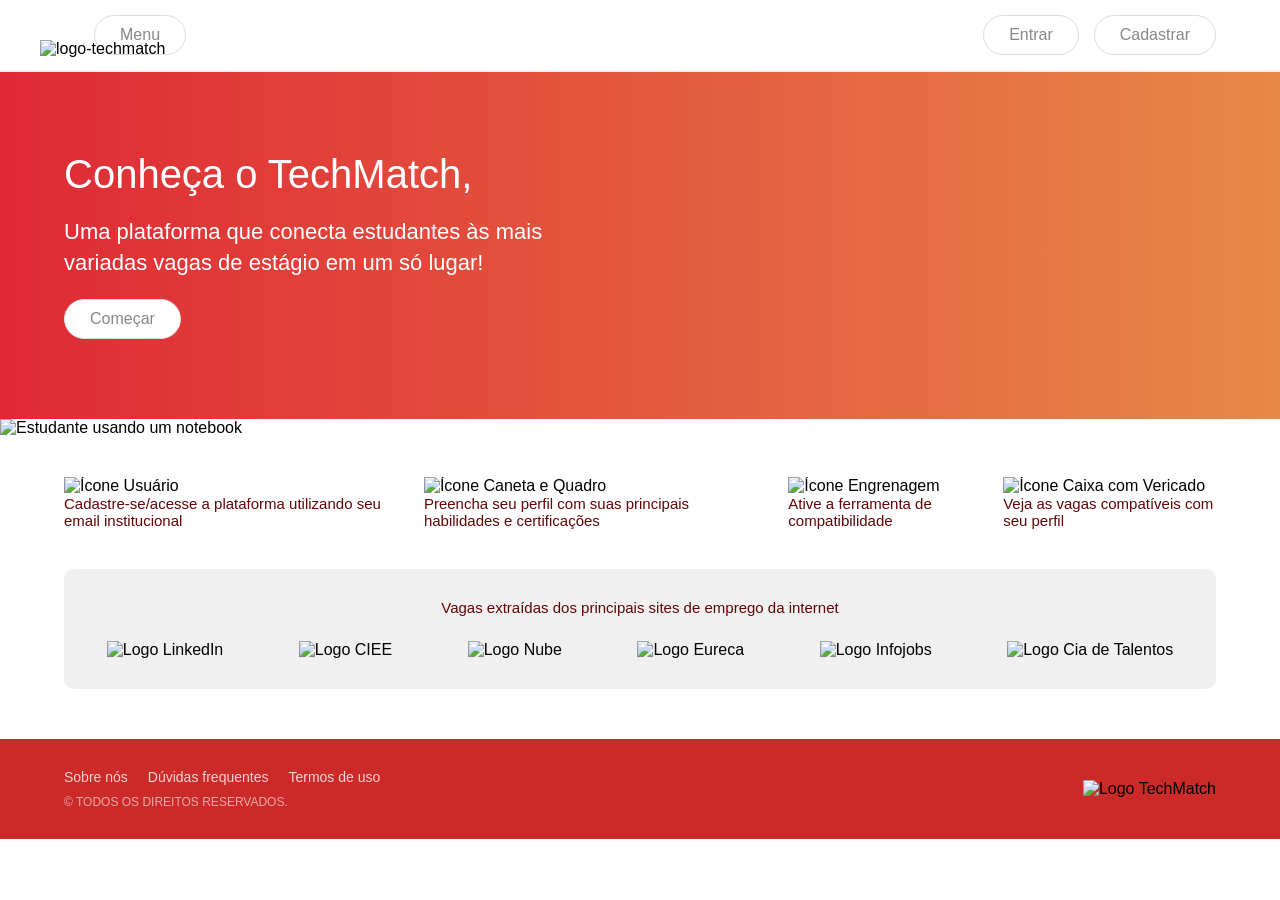
==== codigo-fonte/frontend/HTML/index.html @ 64e743b0 "refactor: corrige alguns pontos do código html de algumas páginas" ====
<!DOCTYPE html>
<html lang="pt-BR">
<head>
  <meta charset="UTF-8">
  <meta name="viewport" content="width=device-width, initial-scale=1">
  <title>Tela Inicial</title>
  <link rel="stylesheet" href="../css/styles.css">
</head>
<body>

  <header>
      <div class="inicio-cabecalho">
      <img class="logo-cabecalho" src="../assets/images/logo-tech-match.png" alt="logo-techmatch">
      </div>

      <nav class="menu-cabecalho">
          <button class="botao-principal" type="button">Menu</button>
          <a href="login.html">
                <button type="button" class="botao-principal">Entrar</button>
          </a>
          <a href="cadastro.html">
            <button type="button" class="botao-principal">Cadastrar</button>
        </a>
      </nav>
  </header>

  <main class="estilizacao-banner">
    <section class="banner">
      <div class="banner-inicial">
        <h1 class="titulo-banner">Conheça o TechMatch, </h1>
        <p class="subtitulo-banner">
          Uma plataforma que conecta estudantes às mais variadas vagas de estágio em um só lugar!
        </p>
        <a href="cadastro.html">
            <button type="button" class="botao-principal">Começar</button>
        </a>
      </div>
      </section>

      <section class="imagem-banner-principal">
        <img class="imagem-banner" src="../assets/images/imagem-tela-inicial.svg" alt="Estudante usando um notebook">
      </section>

      <section class="funcionamento-plataforma">
      <div class="personalizacao-icon">
          <img src="../assets/icons/usuario-com-cor.svg" alt="Ícone Usuário">
          <p class="texto-descritivo">
          Cadastre-se/acesse a plataforma utilizando seu email institucional
        </p>
      </div>

      <div class="personalizacao-icon">
        <img src="../assets/icons/caneta-e-quadro-com-cor.svg" alt="Ícone Caneta e Quadro">
        <p class="texto-descritivo">
          Preencha seu perfil com suas principais habilidades e certificações
        </p>
      </div>

      <div class="personalizacao-icon">
        <img src="../assets/icons/engrenagem-com-cor.svg" alt="Ícone Engrenagem">
        <p class="texto-descritivo">
          Ative a ferramenta de compatibilidade
        </p>
      </div>

      <div class="personalizacao-icon">
        <img src="../assets/icons/caixa-verificado-com-cor.svg" alt=" Ícone Caixa com Vericado">
        <p class="texto-descritivo">
          Veja as vagas compatíveis com seu perfil
        </p>
      </div>
    </section>

    <section class="banner-logo-empresas">
      <h2 class="texto-descritivo">
        Vagas extraídas dos principais sites de emprego da internet
      </h2>
      <div class="grade-empresas">
        <img src="../assets/images/logo-linkedin.png" alt="Logo LinkedIn">
        <img src="../assets/images/logo-ciee.png" alt="Logo CIEE">
        <img src="../assets/images/logo-nube.png" alt="Logo Nube">
        <img src="../assets/images/logo-eureca.png" alt="Logo Eureca">
        <img src="../assets/images/logo-infojobs.png" alt="Logo Infojobs">
        <img src="../assets/images/logo-cia-de-talentos.png" alt="Logo Cia de Talentos">
      </div>
    </section>
  </main>

  <footer class="rodape">
    <nav class="links-rodape">
      <a href="sobre-nos.html" class="texto-rodape">Sobre nós</a>
      <a href="duvidas-frequentes.html"class="texto-rodape">Dúvidas frequentes</a>
      <a href="termos-de-uso.html" class="texto-rodape">Termos de uso</a>
    </nav>
    <p class="rodape__direitos">© TODOS OS DIREITOS RESERVADOS.</p>
    <img class="logo-rodape" src="../assets/images/logo-tech-match-2.png" alt="Logo TechMatch">
  </footer>

</body>
</html>
---- codigo-fonte/frontend/css/styles.css ----
@font-face {
  font-family: 'Poppins';
  src: url(../assets/fonts/Poppins/Poppins-Regular.ttf);
}

:root {
  --vermelho: #DF2935;
  --vermelho-escuro: #cc2929;
  --laranja: #E88848;
  --texto-escuro: #630505;
  --cinza-claro: #f0f0f0;
  --cinza-texto: #888888;
  --branco: #ffffff;
}

* {
  box-sizing: border-box;
  margin: 0;
  padding: 0;
  font-family: "Poppins", sans-serif;
}

body {
  background-color: var(--branco);
}

a {
  text-decoration: none;
}


header {
  display: flex;
  align-items: center;
  padding: 15px 5%;
  background-color: var(--branco);
  border-bottom: 2px solid var(--cinza-claro);
  position: relative;
  z-index: 10;
}

.inicio-cabecalho {
  display: flex;
  align-items: center;
}

.logo-cabecalho img {
  width: 100%;
  max-height: 100px; 
  display: block;
}

.menu-cabecalho {
  display: flex;
  flex: 1;
  align-items: center;
  gap: 15px;
  margin-left: 30px;
}

nav.menu-cabecalho > button.botao-principal {
  margin-right: auto; 
}

.botao-principal {
  padding: 10px 25px;
  border: 1px solid #dcdcdc;
  border-radius: 25px;
  background-color: var(--branco);
  color: var(--cinza-texto);
  font-size: 16px;
  cursor: pointer;
}


/* NOVO: grid no main para a imagem do estudante ficar sobre o banner */
main:not(.acesso) {
  display: grid;
  grid-template-columns: 1fr 1fr;
}

main > section {
  grid-column: 1 / -1;
}


section.banner {
  grid-area: 1 / 1 / 2 / 3;
  display: flex;
  flex-wrap: wrap;
  position: relative;
  background: linear-gradient(90deg, var(--vermelho) 0%, var(--laranja) 100%);
 overflow: hidden; 
}

.banner-inicial {
  width: 50%;
  padding: 80px 0 80px 5%;
  display: flex;
  flex-direction: column;
  align-items: flex-start;
  gap: 20px;
  position: relative;
  z-index: 1;
}

.titulo-banner {
  font-size: 40px;
  font-weight: normal;
  color: var(--branco);
}

.subtitulo-banner {
  font-size: 22px;
  line-height: 1.4;
  color: var(--branco);
  max-width: 90%;
}

.hero__botao {
  padding: 12px 35px;
  border-radius: 25px;
  border: none;
  background-color: var(--branco);
  color: #555555;
  font-weight: normal;
  font-size: 16px;
  cursor: pointer;
}

/* ALTERADO: imagem do estudante posicionada na metade direita do banner, colada embaixo */
.secao-funcionamento {
  grid-area: 1 / 2 / 2 / 3;
  width: 100%;
  align-self: end;
  display: flex;
  align-items: flex-end;
  justify-content: flex-end;
  padding-right: 5%;
  position: relative;
  z-index: 2;
}

.imagem-banner {
  width: 100%; 
  max-width: 500px; 
  height: auto;
  display: block;
}


.funcionamento-plataforma {
  width: 100%;
  display: flex;
  justify-content: space-between;
  gap: 20px;
  padding: 40px 5%;
  position: relative;
  z-index: 1;
}


article.personalizacao-icon {
  width: 23%;
  background-color: var(--cinza-claro);
  padding: 30px 20px;
  border-radius: 10px;
  display: flex;
  flex-direction: column;
  align-items: center;
  text-align: center;
  gap: 15px;
}


article.personalizacao-icon img {
  width: 100%;
  max-width: 45px;
  height: 45px;
  object-fit: contain;
}

.texto-descritivo {
  color: var(--texto-escuro);
  font-size: 15px;
}


.banner-logo-empresas {
  width: 90%;
  margin: 0 auto 50px auto;
  background-color: var(--cinza-claro);
  border-radius: 10px;
  padding: 30px;
  text-align: center;
  position: relative;
  z-index: 1;
}

.banner-logo-empresas h2.texto-descritivo {
  margin-bottom: 25px;
  font-weight: normal;
}

.grade-empresas {
  display: flex;
  justify-content: space-around;
  align-items: center;
  flex-wrap: wrap;
  gap: 50px;
}

.grade-empresas img {
  max-height: 50px;
  object-fit: contain;
}


.rodape {
  display: grid;
  grid-template-columns: 1fr auto;
  grid-template-rows: auto auto;
  gap: 10px;
  background-color: var(--vermelho-escuro);
  padding: 30px 5%;
  align-items: center;
}

.links-rodape {
  grid-column: 1;
  grid-row: 1;
  display: flex;
  gap: 20px;
}

.texto-rodape {
  color: var(--branco);
  font-size: 14px;
  opacity: 0.8;
}

.rodape__direitos {
  grid-column: 1;
  grid-row: 2;
  color: var(--branco);
  font-size: 12px;
  opacity: 0.6;
}

.logo-rodape {
  grid-column: 2;
  grid-row: 1 / span 2;
  max-height: 30px;
}

.logo-rodape-cadastro {
  grid-column: 2;
  grid-row: 1 / span 2;
  max-height: 30px;
  display: flex;
  justify-content: flex-end;
}


.acesso {
    width: 100%;
    max-width: 520px;
    margin: 30px auto 40px;
    padding: 20px 28px 35px;
    background-color: #e6e6e6;
    border-radius: 10px;
}

/* Linha "Dados pessoais" com os corações (só aparece na tela de cadastro) */
.acesso:has(#nome-completo)::before {
    content: "Dados pessoais";
    display: block;
    padding-left: 66px;
    margin-bottom: 25px;
    color: var(--texto-escuro);
    font-size: 16px;
    line-height: 28px;
    background:
        url(../assets/icons/coracao-preenchido-com-cor.svg) no-repeat 0 center / 28px,
        url(../assets/icons/coracao-vazado.svg) no-repeat 36px center / 22px;
}

.criar-conta {
    width: fit-content;
    margin-bottom: 25px;
    font-size: 28px;
    font-weight: normal;
    text-align: left;
    background: linear-gradient(90deg, var(--laranja) 0%, var(--vermelho) 100%);
    -webkit-background-clip: text;
    background-clip: text;
    -webkit-text-fill-color: transparent;
    color: transparent;
}

.acesso form {
    width: 100%;
}

.campo {
    display: flex;
    flex-direction: column;
    margin-bottom: 18px;
    position: relative;
}

.campo label {
    color: #BE1B24;
    font-size: 16px;
    margin-bottom: 8px;
}

.campo input {
    width: 100%;
    height: 42px;
    padding: 0 45px 0 15px;
    border: 1px solid transparent;
    border-radius: 8px;
    background-color: #d9d9d9;
    outline: none;
    font-size: 14px;
}

.campo input:focus {
    border-color: var(--vermelho);
}

.olho-magico {
    position: absolute;
    right: 5px; 
    bottom: 0;
    height: 42px; 
    background: transparent;
    border: none;
    cursor: pointer;
    display: flex;
    align-items: center;
    justify-content: center;
    padding: 0 10px; 
    outline: none;
}

.imagem-olho-magico {
    width: 20px; 
    height: auto;
    opacity: 0.7; 
    transition: opacity 0.3s;
}

.olho-magico:hover .imagem-olho-magico {
    opacity: 1;
}

.requisitos-senha {
    margin: 0 0 12px;
}

.requisitos-senha h5 {
    color: var(--texto-escuro);
    font-size: 10px;
    font-weight: normal;
    margin-bottom: 2px;
}

.requisitos-senha ul {
    list-style: none;
    padding-left: 0;
}

.requisitos-senha li {
    color: var(--laranja);
    font-size: 10px;
    margin-bottom: 1px;
}

.termos {
    display: flex;
    align-items: center;
    justify-content: flex-end;
    gap: 8px;
    margin-bottom: 18px;
}

.termos input {
    width: 14px;
    height: 14px;
}

.termos label {
    color: var(--texto-escuro);
    font-size: 13px;
}

.termos a {
    color: var(--vermelho);
}

.botao-entrar-cadastrar {
    display: block;
    width: 65%;
    height: 38px;
    margin: 0 auto;
    border: none;
    border-radius: 8px;
    background-color: #BE1B24;
    color: #F5A55F;
    font-size: 16px;
    cursor: pointer;
    transition: 0.2s;
}

.personalizacao{
  color: #f0f0f0;
  text-decoration: none;
}

.botao-entrar-cadastrar:hover {
    background-color: var(--vermelho-escuro);
}


/* ================================================= */
/* ================= PERFIL DETALHADO ============== */
/* ================================================= */

/* ----- Cabeçalho logado (com barra de pesquisa) ----- */

header:has(.caixa-pesquisa) {
  background-color: #e6e6e6;
  border-bottom: none;
  padding: 3px 2%;
}

header:has(.caixa-pesquisa) .logo-cabecalho {
  background-color: var(--branco);
  border-radius: 10px;
  padding: 4px 14px;
  box-shadow: 0 2px 4px rgba(0, 0, 0, 0.2);
}

.logo-cabecalho img {
  width: 100%;
  max-height: 100px; 
  display: block;
} 

/* o <form> engloba pesquisa, botões, sino e perfil */
.caixa-pesquisa {
  display: flex;
  flex: 1;
  align-items: center;
  gap: 20px;
}

input.botao-pesquisa {
  width: 375px;
  max-width: 40%;
  height: 30px;
  padding: 0 45px 0 14px;
  border: none;
  border-radius: 8px;
  background-color: var(--branco);
  box-shadow: 0 2px 4px rgba(0, 0, 0, 0.3);
  outline: none;
  font-size: 14px;
}

/* lupa sobreposta ao lado direito do campo */
button.botao-pesquisa {
  display: flex;
  align-items: center;
  justify-content: center;
  width: 36px;
  height: 30px;
  margin-left: -62px;
  border: none;
  background: transparent;
  cursor: pointer;
}

button.botao-pesquisa img {
  width: 22px;
  height: 22px;
}

/* empurra Início / Vagas / sino / perfil para a direita */
.caixa-pesquisa > a:first-of-type {
  margin-left: auto;
}

.caixa-pesquisa .botao-principal {
  width: 130px;
  height: 28px;
  padding: 0;
  border: none;
  border-radius: 10px;
  box-shadow: 0 2px 4px rgba(0, 0, 0, 0.3);
}

.botao-notificacao,
.botao-perfil {
  display: flex;
  align-items: center;
  justify-content: center;
  border: none;
  border-radius: 50%;
  background-color: #d9d9d9;
  cursor: pointer;
}

/* ordem do protótipo: sino antes do perfil */
.botao-notificacao {
  order: 1;
  width: 32px;
  height: 32px;
  margin-left: 40px;
}

.botao-notificacao img {
  width: 16px;
  height: 16px;
}

.caixa-pesquisa > a:has(.botao-perfil) {
  order: 2;
  margin-left: -10px;
}

.botao-perfil {
  width: 40px;
  height: 40px;
}

.botao-perfil img {
  width: 22px;
  height: 22px;
}


/* ----- Corpo da página: grid que monta o "cartão grande" ----- */

body:has(#foto-preview) {
  display: grid;
  grid-template-columns: 2.5% 1fr 2.5%;
}

body:has(#foto-preview) > header {
  grid-column: 1 / -1;
  grid-row: 1;
}

body:has(#foto-preview) > footer {
  grid-column: 1 / -1;
  grid-row: 5;
}

/* moldura externa (atrás de tudo) */
body:has(#foto-preview)::before {
  content: "";
  grid-area: 2 / 2 / 5 / 3;
  margin: 51px 0 39px;
  border: 3px solid #e6e6e6;
  border-radius: 15px;
  pointer-events: none;
}

/* moldura interna do cartão com foto e dados */
body:has(#foto-preview)::after {
  content: "";
  grid-area: 2 / 2 / 3 / 3;
  margin: 95px 3.7% 0;
  border: 3px solid #e6e6e6;
  border-radius: 10px;
  pointer-events: none;
}


/* ----- Foto de perfil ----- */

div.foto-perfil {
  grid-area: 2 / 2 / 3 / 3;
  align-self: start;
  justify-self: start;
  position: relative;
  width: 163px;
  height: 163px;
  margin: 107px 0 5px calc(3.7% + 18px);
}

img.foto-perfil {
  display: block;
  width: 100%;
  height: 100%;
  border-radius: 50%;
  background-color: #d9d9d9;
  object-fit: cover;
}

/* avatar padrão (ícone) fica menor dentro do círculo; foto enviada preenche tudo */
img.foto-perfil[src$="usuario.svg"] {
  padding: 28px;
  object-fit: contain;
}

.input-foto {
  display: none;
}

.botao-alterar-foto {
  position: absolute;
  right: 4px;
  bottom: 4px;
  display: flex;
  align-items: center;
  justify-content: center;
  width: 38px;
  height: 38px;
  border-radius: 50%;
  background-color: var(--branco);
  box-shadow: 0 2px 4px rgba(0, 0, 0, 0.3);
  cursor: pointer;
}

.botao-alterar-foto img {
  width: 20px;
  height: 20px;
}


/* ----- Nome e informações ----- */

.informacoes {
  grid-area: 2 / 2 / 3 / 3;
  align-self: start;
  margin: 112px calc(3.7% + 13px) 0 calc(3.7% + 219px);
}

.nome-completo {
  padding-left: 10px;
  margin-bottom: 10px;
  color: #000000;
  font-size: 32px;
  font-weight: normal;
  line-height: 38px;
}

/* caixa das informações; cada item vem de uma quebra de linha do HTML */
.informacoes-perfil {
  position: relative;
  height: 67px;
  padding: 0 19px;
  border: 3px solid #e6e6e6;
  border-radius: 10px;
  color: #000000;
  font-size: 13px;
  line-height: 16px;
  white-space: pre-line;
}

/* "Visualizar Currículo": dentro da caixa, canto superior direito */
.informacoes-perfil .botao-alteracao:first-of-type {
  position: absolute;
  top: 7px;
  right: 12px;
  min-width: 165px;
  white-space: nowrap;
}

/* "Alterar Dados": logo abaixo da caixa, à direita */
.informacoes-perfil .botao-alteracao:last-of-type {
  position: absolute;
  top: calc(100% + 11px);
  right: 12px;
  min-width: 170px;
  white-space: nowrap;
}


/* ----- Habilidades e Certificações ----- */

.habilidades,
.certificacoes {
  display: flex;
  flex-wrap: wrap;
  align-content: flex-start;
  align-items: center;
  justify-content: space-between;
  margin-left: 3.7%;
  margin-right: 3.7%;
}

.habilidades {
  grid-area: 3 / 2 / 4 / 3;
  margin-top: 20px;
}

.certificacoes {
  grid-area: 4 / 2 / 5 / 3;
  margin-top: 25px;
  margin-bottom: 68px;
}

.titulo-informacoes {
  min-width: 205px;
  padding: 4px 20px;
  border-radius: 8px;
  background-color: #BE1B24;
  color: #FDE7DE;
  font-size: 17px;
  font-weight: normal;
  text-align: center;
}

/* caixa onde ficam as habilidades / certificações */
.habilidades::after,
.certificacoes::after {
  content: "";
  flex: 0 0 100%;
  margin-top: 18px;
  min-height: 73px;
  border: 3px solid #e6e6e6;
  border-radius: 10px;
}

.certificacoes::after {
  margin-top: 24px;
}

.botao-alteracao {
  height: 22px;
  padding: 0 22px;
  border: 2px solid #e6e6e6;
  border-radius: 8px;
  background-color: var(--branco);
  box-shadow: 0 2px 3px rgba(0, 0, 0, 0.25);
  color: #555555;
  font-size: 13px;
  cursor: pointer;
  transition: 0.2s;
}

.botao-alteracao:hover {
  background-color: var(--cinza-claro);
}

.container {
  .container {
  display: flex;
  flex-direction: column; 
  align-items: flex-start; 
  gap: 12px;               
}

.box-sobrenos {
  border-radius: 10px;
  margin: 10px;
  padding: 10px;
  background-color: #E88848;
  width: 100%;
  height: 50px;
  padding: 20px;
  

  .titulo-sobrenos {
    margin: 10px;
    font-size: 24px;
    font-family: 'Poppins';
}   display: flex;
    align-items: center;
    margin-bottom: 10px;
  
}

p {
  margin-top: 0;
  display: inline-block;
  margin-left: 15px;
  width: 1315px;
  height: 200px;
  padding: 20px;
  text-align: justify;
}

}


.secao-duvidas {
  margin: 15px;
    width: 1330px;
    display: flex;
    gap: 30px; 
    padding: 20px;
    background-color: #f5f5f5; 
}

/* Faixa laranja superior */
.faixa-topo-duvidas {
    background-color: #E88848; 
    color: #ac4500;
    padding: 15px 20px;
    font-size: 20px;
    font-weight: bold;
    border-radius: 8px;
    margin: 20px;
}


.coluna-botoes {
    display: flex;
    flex-direction: column;
    width: 250px; 
    gap: 15px; 
}

.botao-duvidas {
    background-color: #e0e0e0;
    border: none;
    border-radius: 8px;
    padding: 15px 20px;
    text-align: left;
    font-size: 16px;
    cursor: pointer;
    color: #333;
    display: flex;
    justify-content: space-between; 
}

.botao-duvidas::after {
    content: "▶";
    font-size: 12px;
    color: #888;
}


.botao-duvidas.ativo {
    background-color: #FFC59E; 
    color: #934C1C; 
    font-weight: bold;
}
.botao-duvidas.ativo::after { color: #D32F2F; }


.botao-duvidas.vazio {
    height: 48px;
    background-color: #e0e0e0;
}
.botao-duvidas.vazio::after { content: ""; }



.coluna-conteudo {
    flex: 1; 
    background-color: #eaeaea; 
    border-radius: 12px;
    padding: 40px;
}

.titulo-inicial2 {
    font-size: 32px;
    margin-top: 0;
    margin-bottom: 30px;
    font-weight: normal;
    color: #333;
}

.subtitulo-inicial {
    font-size: 18px;
    font-weight: normal;
    margin-bottom: 10px;
    color: #333;
}


.texto-explicativo {
    background-color: #f2f2f2;
    padding: 20px;
    border-radius: 8px;
    font-size: 15px;
    line-height: 1.5;
    color: #444;
    margin-bottom: 30px; 
}

.container-principal {
    display: flex;
    width: 100%;
    height: 100%;
}

/* --- LADO ESQUERDO (VERMELHO) --- */
.painel-esquerdo {
    flex: 1; 
    background: linear-gradient(to bottom, #C62828, #E64A19); 
    color: white;
    padding: 50px;
    display: flex;
    flex-direction: column;
    justify-content: center; 
    position: relative;
}

.logo-cabecalho {
    position: absolute;
    top: 40px;
    left: 40px;
}

.logo-cabecalho img {
    height: 35px; 
}

.descricao-login {
    font-size: 34px;
    font-weight: normal;
    margin-bottom: 30px;
    line-height: 1.4;
    max-width: 90%;
}

.lista-descricao {
    list-style: none; 
}

.lista-descricao li {
    font-size: 16px;
    margin-bottom: 20px;
    color: #FFCCBC; 
    display: flex;
    align-items: center;
}

.lista-descricao li::before {
    content: "♡";
    font-size: 20px;
    margin-right: 10px;
    color: #D32F2F; 
}
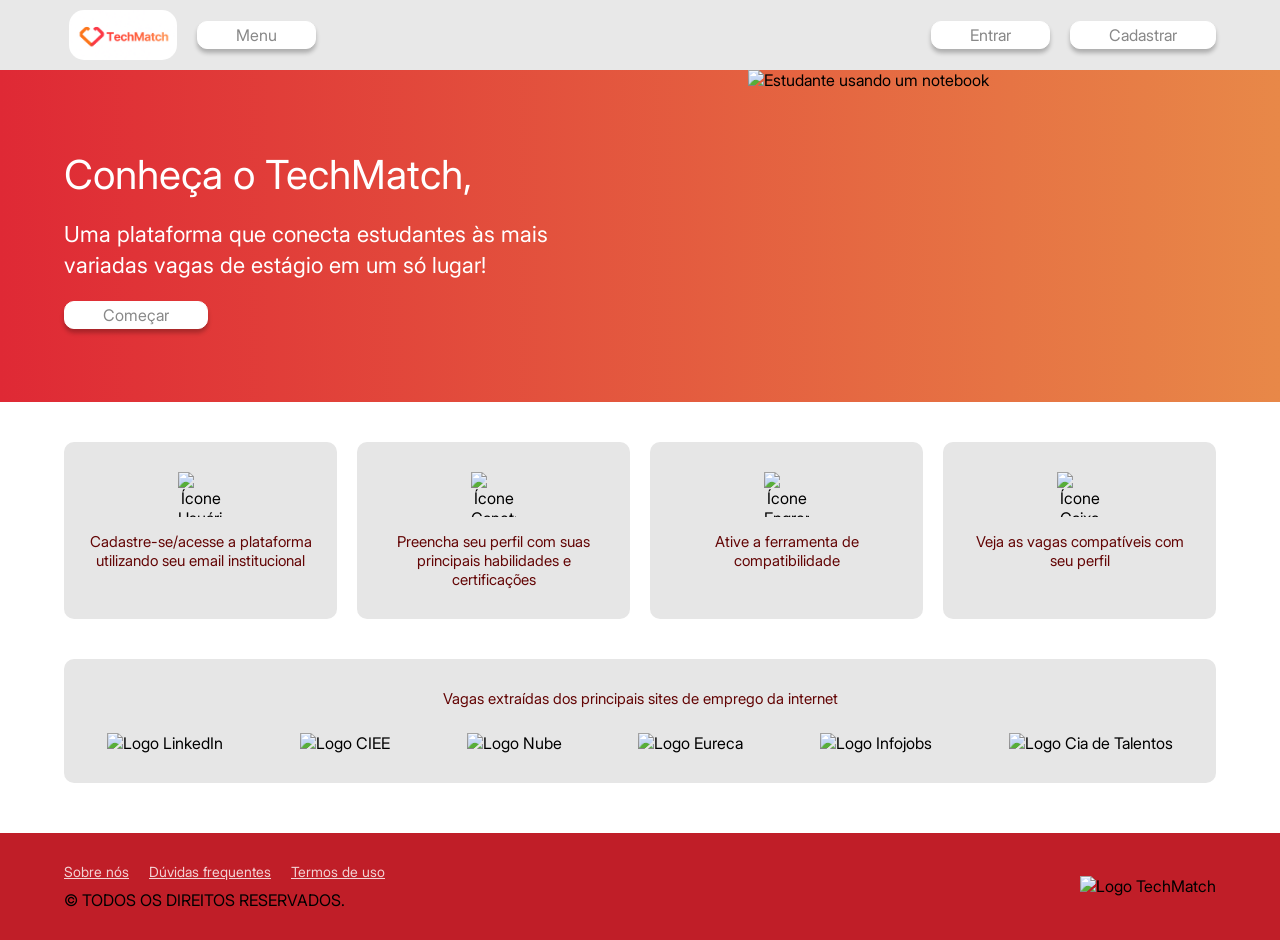
==== commit f949f6e4: "refactor: atualiza código html da página index.html" ====
--- a/codigo-fonte/frontend/HTML/index.html
+++ b/codigo-fonte/frontend/HTML/index.html
@@ -92,7 +92,7 @@
       <a href="duvidas-frequentes.html"class="texto-rodape">Dúvidas frequentes</a>
       <a href="termos-de-uso.html" class="texto-rodape">Termos de uso</a>
     </nav>
-    <p class="rodape__direitos">© TODOS OS DIREITOS RESERVADOS.</p>
+    <p class="rodape-direitos">© TODOS OS DIREITOS RESERVADOS.</p>
     <img class="logo-rodape" src="../assets/images/logo-tech-match-2.png" alt="Logo TechMatch">
   </footer>
 
--- a/codigo-fonte/frontend/css/styles.css
+++ b/codigo-fonte/frontend/css/styles.css
@@ -1,7 +1,17 @@
 @font-face {
   font-family: 'Poppins';
-  src: url(../assets/fonts/Poppins/Poppins-Regular.ttf);
-}
+  src: url(../assets/fonts/Poppins/Poppins-Regular.ttf) format('truetype');
+  font-weight: 400;
+  font-style: normal;
+  
+  font-family: 'Inter';
+  src: url(../assets/fonts/Inter/Inter_28pt-Regular.ttf) format('truetype');
+  font-weight: 400;
+  font-style: normal;
+}
+
+
+/* ----- Estilização geral das páginas ----- */
 
 :root {
   --vermelho: #DF2935;
@@ -9,53 +19,60 @@
   --laranja: #E88848;
   --texto-escuro: #630505;
   --cinza-claro: #f0f0f0;
-  --cinza-texto: #888888;
+  --cinza: #888888;
   --branco: #ffffff;
-}
+  --cinza-mais-claro: #E8E8E8;
+  --preto: #000000;
+  --vermelho-2:#C01E28;
+  --bordo: #600D0D;
+  --outro-cinza: #d9d9d9;
+  --cinza-principal: #E6E6E6;
 
 * {
   box-sizing: border-box;
   margin: 0;
   padding: 0;
-  font-family: "Poppins", sans-serif;
+  font-family: 'Poppins', 'Inter';
 }
 
 body {
   background-color: var(--branco);
 }
 
-a {
-  text-decoration: none;
-}
-
+
+/* ----- Estilização do cabeçalho das páginas ----- */
 
 header {
   display: flex;
   align-items: center;
-  padding: 15px 5%;
-  background-color: var(--branco);
-  border-bottom: 2px solid var(--cinza-claro);
-  position: relative;
-  z-index: 10;
-}
-
-.inicio-cabecalho {
-  display: flex;
-  align-items: center;
-}
-
-.logo-cabecalho img {
-  width: 100%;
-  max-height: 100px; 
-  display: block;
+  padding: 5px 5%;
+  background-color: var(--cinza-mais-claro);
+
+  .inicio-cabecalho {
+  display: flex;
+  align-items: center;
+  max-height: 60px; 
+}
+
+  .logo-cabecalho {
+  width: 100%;
+  height: auto;
+  max-height: 60px;
+  display: flex;
+  padding: 5px;
+  border-radius: 20px;
+  align-items: flex-start;
+  
+}
+
 }
 
 .menu-cabecalho {
   display: flex;
   flex: 1;
   align-items: center;
-  gap: 15px;
-  margin-left: 30px;
+  gap: 20px;
+  margin-left: 15px;
 }
 
 nav.menu-cabecalho > button.botao-principal {
@@ -63,34 +80,37 @@
 }
 
 .botao-principal {
-  padding: 10px 25px;
-  border: 1px solid #dcdcdc;
-  border-radius: 25px;
+  font-family: 'Inter';
+  padding: 3px 38px;
+  border: 1px solid var(--branco);
+  border-radius: 10px;
   background-color: var(--branco);
-  color: var(--cinza-texto);
+  box-shadow: 0 4px 4px 0 rgba(0, 0, 0, 0.25);
+  color: var(--cinza);
   font-size: 16px;
   cursor: pointer;
 }
 
-
-/* NOVO: grid no main para a imagem do estudante ficar sobre o banner */
-main:not(.acesso) {
+/* ----- Estilização do banner da página inicial ----- */
+
+.estilizacao-banner {
   display: grid;
   grid-template-columns: 1fr 1fr;
+  
 }
 
 main > section {
   grid-column: 1 / -1;
 }
 
-
-section.banner {
+.banner {
   grid-area: 1 / 1 / 2 / 3;
+  max-height: 332px;
   display: flex;
   flex-wrap: wrap;
   position: relative;
   background: linear-gradient(90deg, var(--vermelho) 0%, var(--laranja) 100%);
- overflow: hidden; 
+  overflow: hidden; 
 }
 
 .banner-inicial {
@@ -104,6 +124,7 @@
   z-index: 1;
 }
 
+
 .titulo-banner {
   font-size: 40px;
   font-weight: normal;
@@ -112,24 +133,14 @@
 
 .subtitulo-banner {
   font-size: 22px;
+  font-family: 'Inter';
   line-height: 1.4;
-  color: var(--branco);
+  color: #FFFFFF;
   max-width: 90%;
 }
 
-.hero__botao {
-  padding: 12px 35px;
-  border-radius: 25px;
-  border: none;
-  background-color: var(--branco);
-  color: #555555;
-  font-weight: normal;
-  font-size: 16px;
-  cursor: pointer;
-}
-
-/* ALTERADO: imagem do estudante posicionada na metade direita do banner, colada embaixo */
-.secao-funcionamento {
+
+.imagem-banner-principal {
   grid-area: 1 / 2 / 2 / 3;
   width: 100%;
   align-self: end;
@@ -144,10 +155,11 @@
 .imagem-banner {
   width: 100%; 
   max-width: 500px; 
-  height: auto;
+  height: 332px;
   display: block;
 }
 
+/* ----- Estilização dos banners explicativos ----- */
 
 .funcionamento-plataforma {
   width: 100%;
@@ -159,10 +171,9 @@
   z-index: 1;
 }
 
-
-article.personalizacao-icon {
-  width: 23%;
-  background-color: var(--cinza-claro);
+.personalizacao-icon {
+  width: 35%;
+  background-color:#E6E6E6;
   padding: 30px 20px;
   border-radius: 10px;
   display: flex;
@@ -173,7 +184,7 @@
 }
 
 
-article.personalizacao-icon img {
+.personalizacao-icon img {
   width: 100%;
   max-width: 45px;
   height: 45px;
@@ -185,11 +196,12 @@
   font-size: 15px;
 }
 
+/* ----- Estilização do banner das empresas ----- */
 
 .banner-logo-empresas {
   width: 90%;
   margin: 0 auto 50px auto;
-  background-color: var(--cinza-claro);
+  background-color: #E6E6E6;
   border-radius: 10px;
   padding: 30px;
   text-align: center;
@@ -197,7 +209,7 @@
   z-index: 1;
 }
 
-.banner-logo-empresas h2.texto-descritivo {
+.banner-logo-empresas .texto-descritivo {
   margin-bottom: 25px;
   font-weight: normal;
 }
@@ -215,13 +227,14 @@
   object-fit: contain;
 }
 
+/* ----- Estilização do rodapé ------*/
 
 .rodape {
   display: grid;
   grid-template-columns: 1fr auto;
   grid-template-rows: auto auto;
   gap: 10px;
-  background-color: var(--vermelho-escuro);
+  background-color: var(--vermelho-2);
   padding: 30px 5%;
   align-items: center;
 }
@@ -239,7 +252,7 @@
   opacity: 0.8;
 }
 
-.rodape__direitos {
+.rodape_direitos {
   grid-column: 1;
   grid-row: 2;
   color: var(--branco);
@@ -261,177 +274,334 @@
   justify-content: flex-end;
 }
 
+/* ----- Estilização da tela login ----- */
+
+.paineis-login {
+  display: grid;
+  grid-template-columns: 1fr 1fr; 
+  width: 100%;
+  min-height: 100vh; 
+}
+
+
+.painel-esquerdo {
+  grid-column: 1;
+  width: 100%; 
+  min-height: 100vh;
+  display: flex;
+  flex-direction: column;
+  background: linear-gradient(90deg, var(--vermelho) 0%, var(--laranja) 100%);
+  padding: 40px;
+} 
+
+.logo-login {
+  display: flex;
+  align-items: center;
+  margin-bottom: 20px;
+}
+
+.logo-login img[alt="logo icon"] {
+  height: 50px;
+  width: auto;
+}
+
+.logo-login img[alt="logo texto"] {
+  height: 100px;
+  width: auto;
+}
+
+.descricao-login {
+  margin-top: 85px;
+  padding: 0x 35px 0 40px;
+  color:  var(--branco);
+  text-align: justify;
+  font-size: 25px; 
+}
+
+.lista-descricao {
+  list-style-image: url(../assets/icons/coracao-vazado.svg);
+  font-size: 16px;
+  padding: 30px 45px 0 60px;
+  color: #FF9148;
+  display: flex;
+  flex-direction: column;
+  gap: 12px;
+}
+
+.painel-direito {
+  grid-column: 2;
+  width: 100%; 
+  display: flex;
+  flex-direction: column;     
+  padding: 40px;
+  box-sizing: border-box;      
+}
+
+.titulo-login {
+  background: linear-gradient(90deg, #E88848 0%, #C01E28 100%);
+  -webkit-background-clip: text;
+  background-clip: text;
+  -webkit-text-fill-color: transparent;
+  color: transparent;
+  margin-top: 100px;
+  font-weight: normal;
+  font-size: 36px;
+}
+
+.subtitulo-login {
+  color: var(--bordo);
+  margin-top: 10px;
+  font-weight: normal;
+  font-size: 15px; 
+}
+
+.formulario-login {
+  display: flex;
+  flex-direction: column;
+}
+
+.campo-login {
+  display: flex;
+  flex-direction: column;
+  margin-bottom: 18px;
+  position: relative;
+}
+
+.campo-login label {
+  margin-top: 20px;
+  color: var(--bordo);
+  font-size: 16px;
+  margin-bottom: 8px;
+}
+
+.campo-login input {
+  width: 100%;
+  height: 42px;
+  padding: 0 45px 0 15px;
+  border: 1px solid transparent;
+  border-radius: 8px;
+  background-color: var(--outro-cinza);
+  outline: none;
+  font-size: 14px;
+  box-sizing: border-box;
+}
+
+.esqueci-a-senha {
+  text-decoration: none;
+  color: var(--bordo);
+  display: block;
+  text-align: right;
+  margin-top: 8px;
+  margin-bottom: 24px;
+  font-size: 14px;
+}
+
+.nao-conta {
+  margin-top: 24px;
+  display: flex;
+  align-items: center;
+  justify-content: center;
+  gap: 6px;
+  font-size: 14px;
+  color: var(--bordo);
+  text-decoration: none; 
+}
+
+.nao-conta a{
+  color: var(--bordo);
+}
+
+/* ----- Estilização da tela de cadastro ----- */
 
 .acesso {
-    width: 100%;
-    max-width: 520px;
-    margin: 30px auto 40px;
-    padding: 20px 28px 35px;
-    background-color: #e6e6e6;
-    border-radius: 10px;
-}
-
-/* Linha "Dados pessoais" com os corações (só aparece na tela de cadastro) */
+  display: flex;
+  background-color: var(--cinza-principal);
+  flex-direction: column; 
+  align-items: flex-start; 
+  width: 100%;
+  max-width: 510px; 
+  height: 580px;
+  margin: 50px auto; 
+  padding: 50px; 
+  border-radius: 12px;
+  box-sizing: border-box;
+  overflow: hidden;
+}
+
 .acesso:has(#nome-completo)::before {
-    content: "Dados pessoais";
-    display: block;
-    padding-left: 66px;
-    margin-bottom: 25px;
-    color: var(--texto-escuro);
-    font-size: 16px;
-    line-height: 28px;
-    background:
-        url(../assets/icons/coracao-preenchido-com-cor.svg) no-repeat 0 center / 28px,
-        url(../assets/icons/coracao-vazado.svg) no-repeat 36px center / 22px;
+  content: "Dados pessoais";
+  display: block;
+  padding-left: 66px;
+  margin-bottom: 25px;
+  color: var(--texto-escuro);
+  font-size: 16px;
+  line-height: 28px;
+  background:
+    url(../assets/icons/coracao-preenchido-com-cor.svg) no-repeat 0 center / 28px,
+    url(../assets/icons/coracao-vazado.svg) no-repeat 36px center / 22px;
 }
 
 .criar-conta {
-    width: fit-content;
-    margin-bottom: 25px;
-    font-size: 28px;
-    font-weight: normal;
-    text-align: left;
-    background: linear-gradient(90deg, var(--laranja) 0%, var(--vermelho) 100%);
-    -webkit-background-clip: text;
-    background-clip: text;
-    -webkit-text-fill-color: transparent;
-    color: transparent;
+  width: fit-content;
+  margin-bottom: 25px;
+  font-size: 28px;
+  font-weight: normal;
+  display: flex;
+  align-items: center;
+  text-align: left;
+  background: linear-gradient(90deg, var(--laranja) 0%, var(--vermelho) 100%);
+  -webkit-background-clip: text;
+  background-clip: text;
+  -webkit-text-fill-color: transparent;
+  color: transparent;
 }
 
 .acesso form {
-    width: 100%;
+  width: 100%;
 }
 
 .campo {
-    display: flex;
-    flex-direction: column;
-    margin-bottom: 18px;
-    position: relative;
+  display: flex;
+  flex-direction: column;
+  margin-bottom: 18px;
+  position: relative;
 }
 
 .campo label {
-    color: #BE1B24;
-    font-size: 16px;
-    margin-bottom: 8px;
+  color: var(--vermelho-escuro);
+  font-size: 16px;
+  margin-bottom: 8px;
 }
 
 .campo input {
-    width: 100%;
-    height: 42px;
-    padding: 0 45px 0 15px;
-    border: 1px solid transparent;
-    border-radius: 8px;
-    background-color: #d9d9d9;
-    outline: none;
-    font-size: 14px;
+  width: 100%;
+  height: 42px;
+  padding: 0 45px 0 15px;
+  border: 1px solid transparent;
+  border-radius: 8px;
+  background-color: var(--outro-cinza);
+  outline: none;
+  font-size: 14px;
+  box-sizing: border-box;
 }
 
 .campo input:focus {
-    border-color: var(--vermelho);
+  border-color: var(--vermelho);
 }
 
 .olho-magico {
-    position: absolute;
-    right: 5px; 
-    bottom: 0;
-    height: 42px; 
-    background: transparent;
-    border: none;
-    cursor: pointer;
-    display: flex;
-    align-items: center;
-    justify-content: center;
-    padding: 0 10px; 
-    outline: none;
+  position: absolute;
+  right: 5px; 
+  bottom: 0;
+  height: 42px; 
+  background: transparent;
+  border: none;
+  cursor: pointer;
+  display: flex;
+  align-items: center;
+  justify-content: center;
+  padding: 0 10px; 
+  outline: none;
 }
 
 .imagem-olho-magico {
-    width: 20px; 
-    height: auto;
-    opacity: 0.7; 
-    transition: opacity 0.3s;
+  width: 20px; 
+  height: auto;
+  opacity: 0.7; 
+  transition: opacity 0.3s;
 }
 
 .olho-magico:hover .imagem-olho-magico {
-    opacity: 1;
+  opacity: 1;
 }
 
 .requisitos-senha {
-    margin: 0 0 12px;
+  margin: 0 0 12px;
 }
 
 .requisitos-senha h5 {
-    color: var(--texto-escuro);
-    font-size: 10px;
-    font-weight: normal;
-    margin-bottom: 2px;
+  color: var(--texto-escuro);
+  font-size: 10px;
+  font-weight: normal;
+  margin-bottom: 2px;
 }
 
 .requisitos-senha ul {
-    list-style: none;
-    padding-left: 0;
+  list-style: none;
+  padding-left: 0;
 }
 
 .requisitos-senha li {
-    color: var(--laranja);
-    font-size: 10px;
-    margin-bottom: 1px;
+  color: var(--laranja);
+  font-size: 10px;
+  margin-bottom: 1px;
 }
 
 .termos {
-    display: flex;
-    align-items: center;
-    justify-content: flex-end;
-    gap: 8px;
-    margin-bottom: 18px;
+  display: flex;
+  align-items: center;
+  justify-content: flex-end;
+  gap: 8px;
+  margin-bottom: 18px;
 }
 
 .termos input {
-    width: 14px;
-    height: 14px;
+  width: 14px;
+  height: 14px;
 }
 
 .termos label {
-    color: var(--texto-escuro);
-    font-size: 13px;
+  color: var(--texto-escuro);
+  font-size: 13px;
 }
 
 .termos a {
-    color: var(--vermelho);
+  color: var(--vermelho);
 }
 
 .botao-entrar-cadastrar {
-    display: block;
-    width: 65%;
-    height: 38px;
-    margin: 0 auto;
-    border: none;
-    border-radius: 8px;
-    background-color: #BE1B24;
-    color: #F5A55F;
-    font-size: 16px;
-    cursor: pointer;
-    transition: 0.2s;
-}
-
-.personalizacao{
-  color: #f0f0f0;
+  display: block;
+  width: 65%;
+  height: 38px;
+  margin: 0 auto;
+  border: none;
+  border-radius: 8px;
+  background-color: var(--vermelho-escuro);
+  color: #FFFFFF;
+  font-size: 16px;
+  cursor: pointer;
+  transition: 0.2s;
+}
+
+.botao-entrar-cadastrar:hover {
+  background-color: var(--vermelho-escuro);
+}
+
+.personalizacao {
+  color: var(--cinza-claro);
   text-decoration: none;
 }
 
-.botao-entrar-cadastrar:hover {
-    background-color: var(--vermelho-escuro);
-}
-
-
-/* ================================================= */
-/* ================= PERFIL DETALHADO ============== */
-/* ================================================= */
-
-/* ----- Cabeçalho logado (com barra de pesquisa) ----- */
+/*----- Estilização tela perfil detalhado ----- */
+
+.logo-cabecalho2 {
+  width: 100%;
+  height: auto;
+  max-height: 60px;
+  display: flex;
+  padding: 5px;
+  border-radius: 20px;
+  align-items: flex-start;
+}
+
+.logo-cabecalho img {
+  width: 100%;
+  max-height: 100px; 
+  display: block;
+}
 
 header:has(.caixa-pesquisa) {
-  background-color: #e6e6e6;
+  background-color: var(--cinza-principal);
   border-bottom: none;
   padding: 3px 2%;
 }
@@ -443,13 +613,6 @@
   box-shadow: 0 2px 4px rgba(0, 0, 0, 0.2);
 }
 
-.logo-cabecalho img {
-  width: 100%;
-  max-height: 100px; 
-  display: block;
-} 
-
-/* o <form> engloba pesquisa, botões, sino e perfil */
 .caixa-pesquisa {
   display: flex;
   flex: 1;
@@ -458,8 +621,8 @@
 }
 
 input.botao-pesquisa {
-  width: 375px;
-  max-width: 40%;
+  width: 600px;
+  max-width: 50%;
   height: 30px;
   padding: 0 45px 0 14px;
   border: none;
@@ -470,7 +633,6 @@
   font-size: 14px;
 }
 
-/* lupa sobreposta ao lado direito do campo */
 button.botao-pesquisa {
   display: flex;
   align-items: center;
@@ -488,7 +650,6 @@
   height: 22px;
 }
 
-/* empurra Início / Vagas / sino / perfil para a direita */
 .caixa-pesquisa > a:first-of-type {
   margin-left: auto;
 }
@@ -509,11 +670,10 @@
   justify-content: center;
   border: none;
   border-radius: 50%;
-  background-color: #d9d9d9;
+  background-color: var(--outro-cinza);
   cursor: pointer;
 }
 
-/* ordem do protótipo: sino antes do perfil */
 .botao-notificacao {
   order: 1;
   width: 32px;
@@ -541,9 +701,6 @@
   height: 22px;
 }
 
-
-/* ----- Corpo da página: grid que monta o "cartão grande" ----- */
-
 body:has(#foto-preview) {
   display: grid;
   grid-template-columns: 2.5% 1fr 2.5%;
@@ -559,12 +716,11 @@
   grid-row: 5;
 }
 
-/* moldura externa (atrás de tudo) */
 body:has(#foto-preview)::before {
   content: "";
   grid-area: 2 / 2 / 5 / 3;
   margin: 51px 0 39px;
-  border: 3px solid #e6e6e6;
+  border: 3px solid var(--cinza-principal);
   border-radius: 15px;
   pointer-events: none;
 }
@@ -574,11 +730,10 @@
   content: "";
   grid-area: 2 / 2 / 3 / 3;
   margin: 95px 3.7% 0;
-  border: 3px solid #e6e6e6;
+  border: 3px solid var(--cinza-principal);
   border-radius: 10px;
   pointer-events: none;
 }
-
 
 /* ----- Foto de perfil ----- */
 
@@ -597,11 +752,10 @@
   width: 100%;
   height: 100%;
   border-radius: 50%;
-  background-color: #d9d9d9;
+  background-color: var(--outro-cinza);
   object-fit: cover;
 }
 
-/* avatar padrão (ícone) fica menor dentro do círculo; foto enviada preenche tudo */
 img.foto-perfil[src$="usuario.svg"] {
   padding: 28px;
   object-fit: contain;
@@ -631,7 +785,6 @@
   height: 20px;
 }
 
-
 /* ----- Nome e informações ----- */
 
 .informacoes {
@@ -643,31 +796,35 @@
 .nome-completo {
   padding-left: 10px;
   margin-bottom: 10px;
-  color: #000000;
-  font-size: 32px;
+  color: var(--preto);
+  font-size: 28px;
   font-weight: normal;
   line-height: 38px;
 }
 
-/* caixa das informações; cada item vem de uma quebra de linha do HTML */
+/* caixa das informações centralizada verticalmente */
 .informacoes-perfil {
   position: relative;
-  height: 67px;
-  padding: 0 19px;
-  border: 3px solid #e6e6e6;
+  height: 70px;
+  padding: 0 17px;
+  border: 2px solid var(--cinza-principal);
   border-radius: 10px;
-  color: #000000;
+  color: var(--preto);
   font-size: 13px;
-  line-height: 16px;
+  line-height: 18px;
   white-space: pre-line;
-}
-
-/* "Visualizar Currículo": dentro da caixa, canto superior direito */
+  display: flex;
+  flex-direction: column;
+  justify-content: center;
+  box-sizing: border-box;
+}
+
+/* Botão visualizar currículo */
 .informacoes-perfil .botao-alteracao:first-of-type {
   position: absolute;
   top: 7px;
   right: 12px;
-  min-width: 165px;
+  width: 175px;
   white-space: nowrap;
 }
 
@@ -676,10 +833,9 @@
   position: absolute;
   top: calc(100% + 11px);
   right: 12px;
-  min-width: 170px;
+  width: 175px;
   white-space: nowrap;
 }
-
 
 /* ----- Habilidades e Certificações ----- */
 
@@ -710,7 +866,7 @@
   padding: 4px 20px;
   border-radius: 8px;
   background-color: #BE1B24;
-  color: #FDE7DE;
+  color: #FFD0B1;
   font-size: 17px;
   font-weight: normal;
   text-align: center;
@@ -731,9 +887,11 @@
   margin-top: 24px;
 }
 
+/* Estilização padronizada de todos os botões de alteração */
 .botao-alteracao {
-  height: 22px;
-  padding: 0 22px;
+  height: 24px;
+  width: 175px;
+  padding: 0 10px;
   border: 2px solid #e6e6e6;
   border-radius: 8px;
   background-color: var(--branco);
@@ -742,6 +900,11 @@
   font-size: 13px;
   cursor: pointer;
   transition: 0.2s;
+  text-align: center;
+  box-sizing: border-box;
+  display: inline-flex;
+  align-items: center;
+  justify-content: center;
 }
 
 .botao-alteracao:hover {
@@ -884,63 +1047,18 @@
     line-height: 1.5;
     color: #444;
     margin-bottom: 30px; 
-}
-
-.container-principal {
-    display: flex;
-    width: 100%;
-    height: 100%;
-}
-
-/* --- LADO ESQUERDO (VERMELHO) --- */
-.painel-esquerdo {
-    flex: 1; 
-    background: linear-gradient(to bottom, #C62828, #E64A19); 
-    color: white;
-    padding: 50px;
-    display: flex;
-    flex-direction: column;
-    justify-content: center; 
-    position: relative;
-}
-
-.logo-cabecalho {
-    position: absolute;
-    top: 40px;
-    left: 40px;
-}
-
-.logo-cabecalho img {
-    height: 35px; 
-}
-
-.descricao-login {
-    font-size: 34px;
-    font-weight: normal;
-    margin-bottom: 30px;
-    line-height: 1.4;
-    max-width: 90%;
-}
-
-.lista-descricao {
-    list-style: none; 
-}
-
-.lista-descricao li {
-    font-size: 16px;
-    margin-bottom: 20px;
-    color: #FFCCBC; 
-    display: flex;
-    align-items: center;
-}
-
-.lista-descricao li::before {
-    content: "♡";
-    font-size: 20px;
-    margin-right: 10px;
-    color: #D32F2F; 
-}
-
-
-
-
+    text-align: justify;
+}
+
+
+
+
+    
+
+
+
+
+
+
+
+
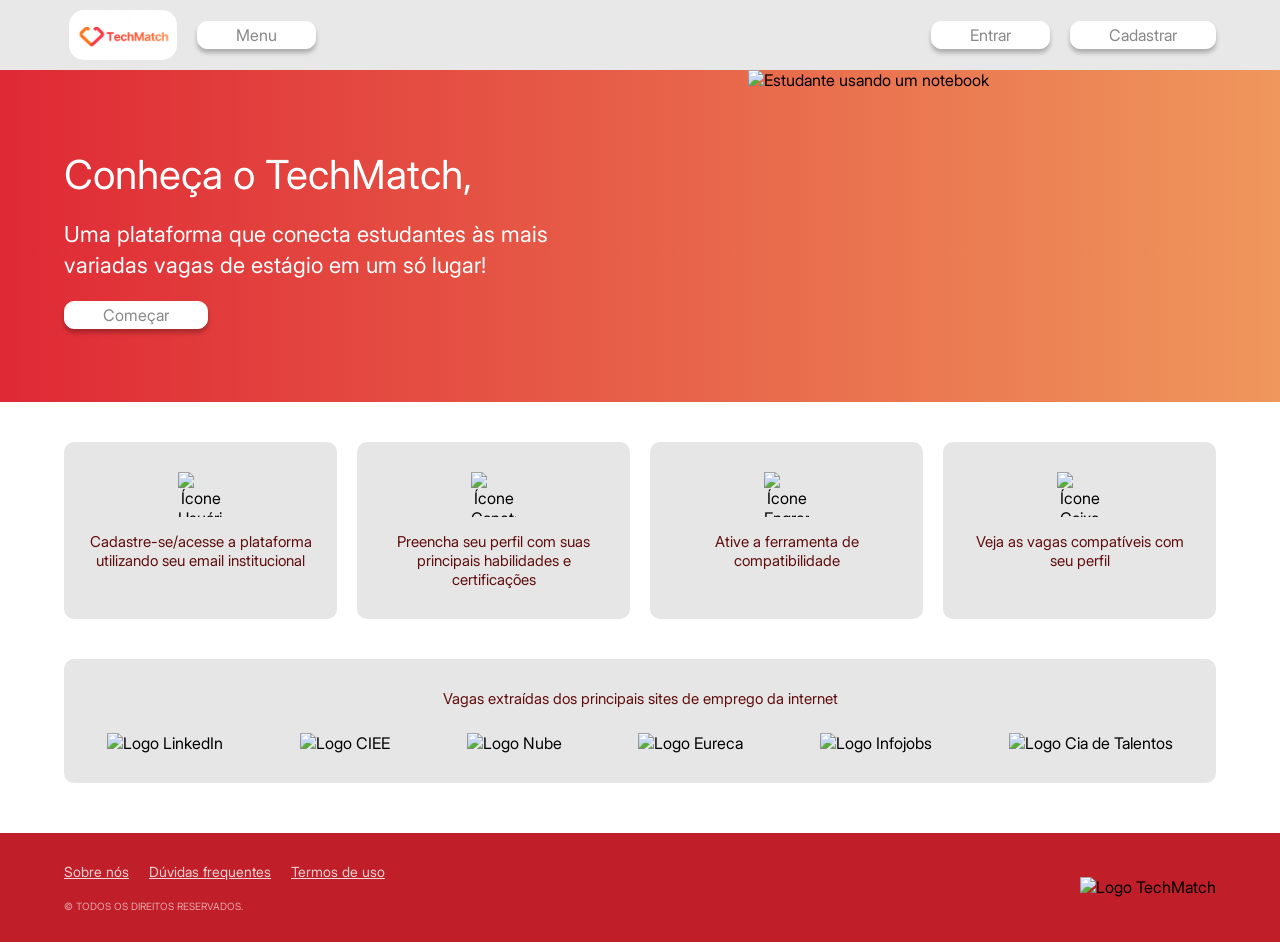
==== commit 0a0c0c87: "refactor: atualiza nome exibidos nas guias de navegação" ====
--- a/codigo-fonte/frontend/HTML/index.html
+++ b/codigo-fonte/frontend/HTML/index.html
@@ -3,7 +3,8 @@
 <head>
   <meta charset="UTF-8">
   <meta name="viewport" content="width=device-width, initial-scale=1">
-  <title>Tela Inicial</title>
+  <title>Página Inicial</title>
+  <link rel="icon" type="image/png" href="../assets/images/logo-tech-match-2.png">
   <link rel="stylesheet" href="../css/styles.css">
 </head>
 <body>
--- a/codigo-fonte/frontend/css/styles.css
+++ b/codigo-fonte/frontend/css/styles.css
@@ -1,9 +1,11 @@
-@font-face {
+@font-face{
   font-family: 'Poppins';
   src: url(../assets/fonts/Poppins/Poppins-Regular.ttf) format('truetype');
   font-weight: 400;
-  font-style: normal;
-  
+  font-style: normal; 
+}
+
+@font-face{
   font-family: 'Inter';
   src: url(../assets/fonts/Inter/Inter_28pt-Regular.ttf) format('truetype');
   font-weight: 400;
@@ -11,22 +13,25 @@
 }
 
 
-/* ----- Estilização geral das páginas ----- */
+/* ----- ESTILIZAÇÃO GERAL DAS PÁGINAS ----- */
 
 :root {
   --vermelho: #DF2935;
-  --vermelho-escuro: #cc2929;
-  --laranja: #E88848;
-  --texto-escuro: #630505;
+  --laranja: #EF975C;
   --cinza-claro: #f0f0f0;
   --cinza: #888888;
   --branco: #ffffff;
   --cinza-mais-claro: #E8E8E8;
   --preto: #000000;
-  --vermelho-2:#C01E28;
+  --vermelho-rodape:#C01E28;
   --bordo: #600D0D;
   --outro-cinza: #d9d9d9;
   --cinza-principal: #E6E6E6;
+  --cinza-escuro: #4b4b4b;
+  --laranja-escuro: #a15421;
+  --laranja-claro: #FFC59E;
+
+}
 
 * {
   box-sizing: border-box;
@@ -40,7 +45,7 @@
 }
 
 
-/* ----- Estilização do cabeçalho das páginas ----- */
+/* ----- ESTILIZAÇÃO DO CABEÇALHO DAS PÁGINAS PRÉ-LOGIN ----- */
 
 header {
   display: flex;
@@ -61,8 +66,7 @@
   display: flex;
   padding: 5px;
   border-radius: 20px;
-  align-items: flex-start;
-  
+  align-items: flex-start;  
 }
 
 }
@@ -89,9 +93,17 @@
   color: var(--cinza);
   font-size: 16px;
   cursor: pointer;
-}
-
-/* ----- Estilização do banner da página inicial ----- */
+
+}
+
+.botao-principal:hover {
+  filter: brightness(1.08);
+}
+
+
+/* ----- ESTILIZAÇÃO DA PÁGINA INICIAL PRÉ-LOGIN ----- */
+
+/* ----- ESTILIZAÇÃO DO BANNER ----- */
 
 .estilizacao-banner {
   display: grid;
@@ -135,7 +147,7 @@
   font-size: 22px;
   font-family: 'Inter';
   line-height: 1.4;
-  color: #FFFFFF;
+  color: var(--branco);
   max-width: 90%;
 }
 
@@ -159,7 +171,7 @@
   display: block;
 }
 
-/* ----- Estilização dos banners explicativos ----- */
+/* ----- ESTILIZAÇÃO DOS BLOCOS EXPLICATIVOS ----- */
 
 .funcionamento-plataforma {
   width: 100%;
@@ -173,7 +185,7 @@
 
 .personalizacao-icon {
   width: 35%;
-  background-color:#E6E6E6;
+  background-color:var(--cinza-principal);
   padding: 30px 20px;
   border-radius: 10px;
   display: flex;
@@ -182,7 +194,6 @@
   text-align: center;
   gap: 15px;
 }
-
 
 .personalizacao-icon img {
   width: 100%;
@@ -192,16 +203,16 @@
 }
 
 .texto-descritivo {
-  color: var(--texto-escuro);
+  color: var(--bordo);
   font-size: 15px;
 }
 
-/* ----- Estilização do banner das empresas ----- */
+/* ----- ESTILIZAÇÃO DO BLOCO QUE APRESENTA AS EMPRESAS ----- */
 
 .banner-logo-empresas {
   width: 90%;
   margin: 0 auto 50px auto;
-  background-color: #E6E6E6;
+  background-color: var(--cinza-principal);
   border-radius: 10px;
   padding: 30px;
   text-align: center;
@@ -227,14 +238,14 @@
   object-fit: contain;
 }
 
-/* ----- Estilização do rodapé ------*/
+/* ----- ESTILIZAÇÃO DO RODAPÉ ------*/
 
 .rodape {
   display: grid;
   grid-template-columns: 1fr auto;
   grid-template-rows: auto auto;
   gap: 10px;
-  background-color: var(--vermelho-2);
+  background-color: var(--vermelho-rodape);
   padding: 30px 5%;
   align-items: center;
 }
@@ -250,13 +261,19 @@
   color: var(--branco);
   font-size: 14px;
   opacity: 0.8;
-}
-
-.rodape_direitos {
+  transition: color 0.3s ease;
+}
+
+.texto-rodape:hover {
+  color: var(--outro-cinza);
+}
+
+.rodape-direitos {
+  margin-top: 10px;
   grid-column: 1;
   grid-row: 2;
   color: var(--branco);
-  font-size: 12px;
+  font-size: 10px;
   opacity: 0.6;
 }
 
@@ -274,7 +291,7 @@
   justify-content: flex-end;
 }
 
-/* ----- Estilização da tela login ----- */
+/* ----- ESTILIZAÇÃO DA PÁGINA DE LOGIN ----- */
 
 .paineis-login {
   display: grid;
@@ -282,7 +299,6 @@
   width: 100%;
   min-height: 100vh; 
 }
-
 
 .painel-esquerdo {
   grid-column: 1;
@@ -314,15 +330,16 @@
   margin-top: 85px;
   padding: 0x 35px 0 40px;
   color:  var(--branco);
-  text-align: justify;
-  font-size: 25px; 
+  text-align: left;
+  font-size: 24px; 
 }
 
 .lista-descricao {
   list-style-image: url(../assets/icons/coracao-vazado.svg);
+  margin-top: 30px;
+  margin-left: 20px;
   font-size: 16px;
-  padding: 30px 45px 0 60px;
-  color: #FF9148;
+  color: var(--laranja);
   display: flex;
   flex-direction: column;
   gap: 12px;
@@ -338,14 +355,14 @@
 }
 
 .titulo-login {
-  background: linear-gradient(90deg, #E88848 0%, #C01E28 100%);
+  background: linear-gradient(90deg, var(--laranja) 0%, var(--vermelho) 100%);
   -webkit-background-clip: text;
   background-clip: text;
   -webkit-text-fill-color: transparent;
   color: transparent;
   margin-top: 100px;
   font-weight: normal;
-  font-size: 36px;
+  font-size: 30px;
 }
 
 .subtitulo-login {
@@ -375,6 +392,110 @@
 }
 
 .campo-login input {
+  width: 100%;
+  height: 42px;
+  padding: 0 45px 0 15px;
+  border: 1px solid transparent;
+  border-radius: 8px;
+  background-color: var(--cinza-principal);
+  outline: none;
+  font-size: 14px;
+  box-sizing: border-box;
+}
+
+.esqueci-a-senha {
+  text-decoration: none;
+  color: var(--bordo);
+  display: block;
+  text-align: right;
+  margin-top: 8px;
+  margin-bottom: 24px;
+  font-size: 14px;
+  transition: color 0.3s ease;
+}
+
+.esqueci-a-senha:hover {
+  color: var(--vermelho);
+}
+
+.nao-conta {
+  margin-top: 24px;
+  display: flex;
+  align-items: center;
+  justify-content: center;
+  gap: 6px;
+  font-size: 14px;
+  color: var(--bordo);
+  text-decoration: none;
+  
+}
+
+.nao-conta a{
+  transition: color 0.3s ease;
+  color: var(--bordo);
+}
+
+.nao-conta a:hover {
+  color: var(--vermelho);
+}
+
+/* ----- ESTILIZAÇÃO DA PÁGINA DE CADASTRO ----- */
+
+.acesso {
+  display: flex;
+  background-color: var(--cinza-principal);
+  flex-direction: column; 
+  align-items: flex-start; 
+  width: 100%;
+  max-width: 510px; 
+  height: 590px;
+  margin: 20px auto; 
+  padding: 50px; 
+  border-radius: 12px;
+  box-sizing: border-box;
+  overflow: hidden;
+}
+
+.dados-pessoais {
+  font-size: 12px;
+  margin-bottom: 0px;
+  font-weight: normal;
+  color: var(--bordo);
+}
+
+.criar-conta {
+  width: fit-content;
+  margin-bottom: 20px;
+  font-size: 28px;
+  font-weight: normal;
+  display: flex;
+  align-items: center;
+  text-align: left;
+  background: linear-gradient(90deg, var(--laranja) 0%, var(--vermelho) 100%);
+  -webkit-background-clip: text;
+  background-clip: text;
+  -webkit-text-fill-color: transparent;
+  color: transparent;
+}
+
+.acesso form {
+  width: 100%;
+}
+
+.campo {
+  display: flex;
+  flex-direction: column;
+  margin-bottom: 18px;
+  position: relative;
+}
+
+.campo label {
+  color: var(--vermelho-rodape);
+  font-size: 16px;
+  margin-bottom: 8px;
+}
+
+.campo input {
   width: 100%;
   height: 42px;
   padding: 0 45px 0 15px;
@@ -386,110 +507,12 @@
   box-sizing: border-box;
 }
 
-.esqueci-a-senha {
-  text-decoration: none;
-  color: var(--bordo);
-  display: block;
-  text-align: right;
-  margin-top: 8px;
-  margin-bottom: 24px;
-  font-size: 14px;
-}
-
-.nao-conta {
-  margin-top: 24px;
-  display: flex;
-  align-items: center;
-  justify-content: center;
-  gap: 6px;
-  font-size: 14px;
-  color: var(--bordo);
-  text-decoration: none; 
-}
-
-.nao-conta a{
-  color: var(--bordo);
-}
-
-/* ----- Estilização da tela de cadastro ----- */
-
-.acesso {
-  display: flex;
-  background-color: var(--cinza-principal);
-  flex-direction: column; 
-  align-items: flex-start; 
-  width: 100%;
-  max-width: 510px; 
-  height: 580px;
-  margin: 50px auto; 
-  padding: 50px; 
-  border-radius: 12px;
-  box-sizing: border-box;
-  overflow: hidden;
-}
-
-.acesso:has(#nome-completo)::before {
-  content: "Dados pessoais";
-  display: block;
-  padding-left: 66px;
-  margin-bottom: 25px;
-  color: var(--texto-escuro);
-  font-size: 16px;
-  line-height: 28px;
-  background:
-    url(../assets/icons/coracao-preenchido-com-cor.svg) no-repeat 0 center / 28px,
-    url(../assets/icons/coracao-vazado.svg) no-repeat 36px center / 22px;
-}
-
-.criar-conta {
-  width: fit-content;
-  margin-bottom: 25px;
-  font-size: 28px;
-  font-weight: normal;
-  display: flex;
-  align-items: center;
-  text-align: left;
-  background: linear-gradient(90deg, var(--laranja) 0%, var(--vermelho) 100%);
-  -webkit-background-clip: text;
-  background-clip: text;
-  -webkit-text-fill-color: transparent;
-  color: transparent;
-}
-
-.acesso form {
-  width: 100%;
-}
-
-.campo {
-  display: flex;
-  flex-direction: column;
-  margin-bottom: 18px;
-  position: relative;
-}
-
-.campo label {
-  color: var(--vermelho-escuro);
-  font-size: 16px;
-  margin-bottom: 8px;
-}
-
-.campo input {
-  width: 100%;
-  height: 42px;
-  padding: 0 45px 0 15px;
-  border: 1px solid transparent;
-  border-radius: 8px;
-  background-color: var(--outro-cinza);
-  outline: none;
-  font-size: 14px;
-  box-sizing: border-box;
-}
-
 .campo input:focus {
   border-color: var(--vermelho);
 }
 
 .olho-magico {
+  color: var(--cinza);
   position: absolute;
   right: 5px; 
   bottom: 0;
@@ -520,7 +543,7 @@
 }
 
 .requisitos-senha h5 {
-  color: var(--texto-escuro);
+  color: var(--bordo);
   font-size: 10px;
   font-weight: normal;
   margin-bottom: 2px;
@@ -551,12 +574,18 @@
 }
 
 .termos label {
-  color: var(--texto-escuro);
+  color: var(--bordo);
   font-size: 13px;
 }
 
 .termos a {
   color: var(--vermelho);
+  transition: color 0.3s ease;
+  
+}
+
+.termos a:hover{
+  color: var(--bordo);
 }
 
 .botao-entrar-cadastrar {
@@ -566,7 +595,7 @@
   margin: 0 auto;
   border: none;
   border-radius: 8px;
-  background-color: var(--vermelho-escuro);
+  background-color: var(--vermelho-rodape);
   color: #FFFFFF;
   font-size: 16px;
   cursor: pointer;
@@ -574,7 +603,7 @@
 }
 
 .botao-entrar-cadastrar:hover {
-  background-color: var(--vermelho-escuro);
+  background-color: var(--vermelho-rodape);
 }
 
 .personalizacao {
@@ -582,7 +611,254 @@
   text-decoration: none;
 }
 
-/*----- Estilização tela perfil detalhado ----- */
+a.botao-entrar-cadastrar {
+  text-align: center;
+  line-height: 38px;
+  text-decoration: none;
+}
+
+/* ----- ESTILIZAÇÃO DA PÁGINA DE PERSONALIZAÇÃO ----- */
+
+.acesso-personalizacao {
+  display: flex;
+  background-color: var(--cinza-principal);
+  flex-direction: column;
+  align-items: stretch;
+  width: 100%;
+  max-width: 510px;
+  max-height: 610px;
+  margin: 20px auto;
+  padding: 50px 0;            
+  border-radius: 12px;
+  box-sizing: border-box;
+  overflow: hidden;           
+  position: relative;
+}
+
+.titulo-perfil-academico {
+  font-size: 12px;
+  margin-bottom: 0;
+  margin-left: 2px;
+  font-weight: normal;
+  color: var(--bordo);
+}
+
+.personalizacao-bloco-branco {
+  display: flex;
+  background-color: var(--branco);
+  border-radius: 10px;
+  flex-direction: column;
+  align-items: stretch;       
+  padding: 10px;
+  margin-top: 0;
+  width: 100%;
+  max-width: 510px;
+  height: 440px;
+  overflow: hidden;
+}
+
+.titulo-perfil-academico2 {
+  width: fit-content;
+  margin-top: 0;
+  font-size: 25px;
+  font-weight: normal;
+  display: block;
+  word-wrap: break-word;
+  text-align: left;
+  background: linear-gradient(90deg, var(--laranja) 0%, var(--vermelho) 100%);
+  -webkit-background-clip: text;
+  background-clip: text;
+  -webkit-text-fill-color: transparent;
+  color: transparent;
+  box-sizing: border-box;
+}
+
+.label-selecao {
+  margin-top: 10px;
+  color: var(--bordo);
+  font-size: 16px;
+  margin-bottom: 5px;
+  font-weight: normal;
+}
+
+.botoes-semestre {
+  margin-top: 10px;
+  display: flex;
+  flex-direction: row;
+  gap: 12px;
+  width: 100%;
+}
+
+.botao-semestre {
+  flex: 1;
+  border-radius: 8px;
+  border: 2px solid var(--laranja);
+  background-color: var(--laranja-claro);
+  color: var(--laranja-escuro);
+  cursor: pointer;
+}
+
+.botao-semestre:active {
+  filter: brightness(0.9);
+}
+
+.caixa-selecao {
+  width: 100%;
+  height: 50px;
+  border-radius: 8px;
+  border-color: var(--outro-cinza);
+  background-color: var(--outro-cinza);
+  color: var(--cinza-escuro);
+}
+
+.container-tags {
+  width: 100%;
+  height: 120px;
+  background-color: var(--cinza-principal);
+  border-radius: 12px;
+  padding: 12px;
+  box-sizing: border-box;
+  display: flex;
+  flex-wrap: wrap;
+  align-content: flex-start;
+  gap: 8px;
+}
+
+.caixa-digitacao {
+  flex: 1;                    
+  min-width: 120px;           
+}
+
+.caixa-digitacao input {
+  width: 100%;
+  border: none;
+  background: transparent;
+  outline: none;
+  font-size: 14px;
+  padding: 6px;
+  color: var(--preto);
+  margin-bottom: 0;           
+}
+
+.botao-continuar {
+  display: block;
+  width: 55%;
+  height: 38px;
+  margin: 23px auto 0;
+  border: none;
+  border-radius: 8px;
+  background-color: var(--vermelho-rodape);
+  color: #FFFFFF;
+  font-size: 16px;
+  text-align: center;
+  line-height: 38px;          
+  cursor: pointer;
+  transition: 0.2s;
+}
+
+.botao-continuar:active {
+  filter: brightness(0.9);
+}
+
+.botao-voltar {
+  display: block;
+  width: 55%;
+  margin: 10px auto 0;
+  text-align: center;
+  color: var(--bordo);
+  font-size: 14px;
+  cursor: pointer;
+  transition: color 0.3s ease;
+}
+
+.botao-voltar:hover {
+  color: var(--vermelho);
+}
+
+a.botao-continuar {
+  text-decoration: none;
+}
+
+/* ----- ETAPA DOS ANEXOS ----- */
+
+.label-anexo {
+  margin-top: 0;
+  color: var(--bordo);
+  font-size: 16px;
+  margin-bottom: 5px;
+  font-weight: normal;
+}
+
+.descritivo-anexo {
+  margin-top: 0;
+  color: var(--bordo);
+  font-size: 12px;
+  margin-bottom: 15px;
+  font-weight: normal;
+}
+
+.anexar-arquivos {
+  width: 100%;
+}
+
+.area-upload {
+  display: flex;
+  align-items: center;
+  justify-content: center;
+  width: 100%;
+  height: 120px;
+  border: 2px dashed var(--laranja);
+  border-radius: 10px;
+  background-color: var(--laranja-claro);
+  cursor: pointer;
+  transition: border-color 0.3s ease;
+}
+
+.area-upload:hover {
+  border-color: var(--laranja-escuro);
+}
+
+.texto-anexo {
+  color: var(--laranja-escuro);
+  font-size: 14px;
+  text-align: center;
+}
+
+.lista-ficheiros {
+  list-style: none;
+  margin-top: 12px;
+}
+
+.estilizacao-ficheiro {
+  padding: 8px 12px;
+  margin-bottom: 6px;
+  border-radius: 8px;
+  background-color: var(--cinza-principal);
+  color: var(--cinza-escuro);
+  font-size: 14px;
+}
+
+/* ----- ESTRUTURA AÇÃO BOTÃO CONTINUAR ----- */
+
+.slider-wrapper {
+  display: flex;
+  width: 200%;
+  transition: transform 0.4s ease-in-out;
+}
+
+.etapa-form {
+  width: 50%;
+  padding: 0 20px;            
+  display: flex;
+  flex-direction: column;
+  box-sizing: border-box;
+}
+
+.alternar-etapa:checked ~ .slider-wrapper {
+  transform: translateX(-50%);
+}
+
+/*----- ESTILIZAÇÃO DA PÁGINA PERFIL DETALHADO ----- */
 
 .logo-cabecalho2 {
   width: 100%;
@@ -725,7 +1001,7 @@
   pointer-events: none;
 }
 
-/* moldura interna do cartão com foto e dados */
+
 body:has(#foto-preview)::after {
   content: "";
   grid-area: 2 / 2 / 3 / 3;
@@ -735,7 +1011,7 @@
   pointer-events: none;
 }
 
-/* ----- Foto de perfil ----- */
+/* ----- SESSÃO FOTO DE PERFIL ----- */
 
 div.foto-perfil {
   grid-area: 2 / 2 / 3 / 3;
@@ -785,7 +1061,7 @@
   height: 20px;
 }
 
-/* ----- Nome e informações ----- */
+/* ----- SESSÃO NOME E INFORMAÇÕES ----- */
 
 .informacoes {
   grid-area: 2 / 2 / 3 / 3;
@@ -802,7 +1078,7 @@
   line-height: 38px;
 }
 
-/* caixa das informações centralizada verticalmente */
+
 .informacoes-perfil {
   position: relative;
   height: 70px;
@@ -812,32 +1088,30 @@
   color: var(--preto);
   font-size: 13px;
   line-height: 18px;
-  white-space: pre-line;
+  display: flex;
+  align-items: center;
+  box-sizing: border-box;
+}
+
+
+.dados-perfil {
   display: flex;
   flex-direction: column;
   justify-content: center;
-  box-sizing: border-box;
-}
-
-/* Botão visualizar currículo */
-.informacoes-perfil .botao-alteracao:first-of-type {
+}
+
+
+.acoes-perfil {
   position: absolute;
   top: 7px;
   right: 12px;
-  width: 175px;
-  white-space: nowrap;
-}
-
-/* "Alterar Dados": logo abaixo da caixa, à direita */
-.informacoes-perfil .botao-alteracao:last-of-type {
-  position: absolute;
-  top: calc(100% + 11px);
-  right: 12px;
-  width: 175px;
-  white-space: nowrap;
-}
-
-/* ----- Habilidades e Certificações ----- */
+  display: flex;
+  flex-direction: column;
+  align-items: flex-end;
+  gap: 46px;
+}
+
+/* ----- SESSÃO HABILIDADES E CERTIFICAÇÕES ----- */
 
 .habilidades,
 .certificacoes {
@@ -865,21 +1139,21 @@
   min-width: 205px;
   padding: 4px 20px;
   border-radius: 8px;
-  background-color: #BE1B24;
-  color: #FFD0B1;
+  background-color: var(--vermelho-rodape);
+  color: var(--laranja);
   font-size: 17px;
   font-weight: normal;
   text-align: center;
 }
 
-/* caixa onde ficam as habilidades / certificações */
+
 .habilidades::after,
 .certificacoes::after {
   content: "";
   flex: 0 0 100%;
   margin-top: 18px;
   min-height: 73px;
-  border: 3px solid #e6e6e6;
+  border: 3px solid var(--cinza-principal);
   border-radius: 10px;
 }
 
@@ -887,16 +1161,16 @@
   margin-top: 24px;
 }
 
-/* Estilização padronizada de todos os botões de alteração */
+
 .botao-alteracao {
   height: 24px;
   width: 175px;
   padding: 0 10px;
-  border: 2px solid #e6e6e6;
+  border: 2px solid var(--cinza-principal);
   border-radius: 8px;
   background-color: var(--branco);
   box-shadow: 0 2px 3px rgba(0, 0, 0, 0.25);
-  color: #555555;
+  color: var(--cinza);
   font-size: 13px;
   cursor: pointer;
   transition: 0.2s;
@@ -911,77 +1185,107 @@
   background-color: var(--cinza-claro);
 }
 
-.container {
-  .container {
-  display: flex;
-  flex-direction: column; 
-  align-items: flex-start; 
-  gap: 12px;               
-}
-
+.habilidades .botao-alteracao,
+.certificacoes .botao-alteracao {
+  margin-right: 27px;   
+}
+
+/* ----- PÁGINA SOBRE NÓS ----- */
+
+.principal-sobre-nos {
+  width: 100%;
+  max-width: 1100px;          /* limita a largura em telas grandes */
+  margin: 0 auto;             /* centraliza na tela */
+  padding: 30px 5% 50px;
+}
+
+.conteudo-sobrenos {
+  display: flex;
+  flex-direction: column;
+  align-items: stretch;       /* todos os blocos com a mesma largura */
+  gap: 16px;
+}
+
+/* faixa laranja do título principal */
 .box-sobrenos {
-  border-radius: 10px;
-  margin: 10px;
-  padding: 10px;
-  background-color: #E88848;
-  width: 100%;
-  height: 50px;
-  padding: 20px;
-  
-
-  .titulo-sobrenos {
-    margin: 10px;
-    font-size: 24px;
-    font-family: 'Poppins';
-}   display: flex;
-    align-items: center;
-    margin-bottom: 10px;
-  
-}
-
-p {
-  margin-top: 0;
-  display: inline-block;
-  margin-left: 15px;
-  width: 1315px;
-  height: 200px;
-  padding: 20px;
+  display: flex;
+  align-items: center;
+  min-height: 50px;
+  padding: 10px 25px;
+  border-radius: 10px;
+  background-color: var(--laranja);
+}
+
+.titulo-sobrenos {
+  margin: 0;
+  font-size: 24px;
+  font-weight: normal;
+  font-family: 'Poppins';
+  color: var(--preto);
+}
+
+/* títulos de seção (O que a plataforma oferece? / A equipe) */
+h2.titulo-sobrenos {
+  margin-top: 20px;
+}
+
+/* caixas cinzas de texto (parágrafos e lista) */
+.principal-sobre-nos .texto-explicativo {
+  display: block;
+  width: 100%;
+  height: auto;
+  min-height: 0;
+  margin: 0;
+  padding: 20px 25px;
+  border-radius: 10px;
+  background-color: var(--cinza-principal);
+  font-size: 15px;
+  line-height: 1.6;
+  color: var(--cinza-escuro);
   text-align: justify;
 }
 
-}
-
+.principal-sobre-nos ul.texto-explicativo {
+  padding-left: 50px;         /* espaço para as bolinhas da lista */
+}
+
+.principal-sobre-nos ul.texto-explicativo li + li {
+  margin-top: 6px;
+}
+
+
+/* ----- ESTILIZAÇÃO PÁGINA DE DÚVIDAS FREQUENTES ----- */
 
 .secao-duvidas {
   margin: 15px;
-    width: 1330px;
-    display: flex;
-    gap: 30px; 
-    padding: 20px;
-    background-color: #f5f5f5; 
-}
-
-/* Faixa laranja superior */
+  width: 1330px;
+  display: flex;
+  gap: 30px; 
+  padding: 20px;
+  background-color: var(--cinza-mais-claro); 
+}
+
+
 .faixa-topo-duvidas {
-    background-color: #E88848; 
+    background-color: var(--laranja); 
     color: #ac4500;
     padding: 15px 20px;
     font-size: 20px;
-    font-weight: bold;
+    font-weight: normal;
     border-radius: 8px;
     margin: 20px;
 }
-
 
 .coluna-botoes {
     display: flex;
     flex-direction: column;
+    margin-top: 8px;
     width: 250px; 
     gap: 15px; 
 }
 
 .botao-duvidas {
-    background-color: #e0e0e0;
+    background-color: var(--cinza-claro);
     border: none;
     border-radius: 8px;
     padding: 15px 20px;
@@ -996,21 +1300,21 @@
 .botao-duvidas::after {
     content: "▶";
     font-size: 12px;
-    color: #888;
+    color: var(--cinza);
 }
 
 
 .botao-duvidas.ativo {
-    background-color: #FFC59E; 
+    background-color: var(--laranja); 
     color: #934C1C; 
-    font-weight: bold;
-}
-.botao-duvidas.ativo::after { color: #D32F2F; }
+    font-weight: normal;
+}
+.botao-duvidas.ativo::after { color: var(--vermelho); }
 
 
 .botao-duvidas.vazio {
     height: 48px;
-    background-color: #e0e0e0;
+    background-color: var(--cinza-mais-claro);
 }
 .botao-duvidas.vazio::after { content: ""; }
 
@@ -1018,9 +1322,9 @@
 
 .coluna-conteudo {
     flex: 1; 
-    background-color: #eaeaea; 
+    background-color: var(--cinza-mais-claro); 
     border-radius: 12px;
-    padding: 40px;
+    padding: 0px 40px 10px 40px;
 }
 
 .titulo-inicial2 {
@@ -1040,7 +1344,7 @@
 
 
 .texto-explicativo {
-    background-color: #f2f2f2;
+    background-color: var(--cinza-principal);
     padding: 20px;
     border-radius: 8px;
     font-size: 15px;
@@ -1050,15 +1354,845 @@
     text-align: justify;
 }
 
-
-
-
-    
-
-
-
-
-
-
-
-
+/* ----- ESTILIZAÇÃO PÁGINA DE CARREGAMENTO ----- */
+
+
+@property --progresso {
+  syntax: '<integer>';
+  initial-value: 0;
+  inherits: true;
+}
+
+.pagina-carregamento {
+  min-height: 100vh;
+  display: flex;
+  flex-direction: column;
+  background-color: var(--branco);
+}
+
+.logo-carregamento {
+  width: 140px;
+  height: auto;
+  margin: 20px 0 0 30px;
+}
+
+
+.tela-carregamento {
+  flex: 1;
+  display: flex;
+  flex-direction: column;
+  align-items: center;
+  justify-content: center;
+  padding-bottom: 80px;
+  --progresso: 0;
+  animation: contar 6s linear forwards;
+}
+
+
+.trilha-carregamento {
+  width: 100%;
+  max-width: 240px;
+  height: 12px;
+  border-radius: 10px;
+  background-color: var(--outro-cinza);
+  overflow: hidden;
+}
+
+
+.barra-carregamento {
+  width: 0;
+  height: 100%;
+  border-radius: 10px;
+  background-color: var(--vermelho-rodape);
+  animation: crescer 6s linear forwards;
+}
+
+.processamento {
+  margin-top: 22px;
+  font-size: 20px;
+  font-weight: normal;
+  color: var(--bordo);
+}
+
+.porcentagem {
+  margin-top: 8px;
+  font-size: 13px;
+  color: var(--bordo);
+}
+
+
+.numero-porcentagem::before {
+  content: counter(porcentagem) "%";
+  counter-reset: porcentagem var(--progresso);
+}
+
+@keyframes crescer {
+  from { width: 0; }
+  to   { width: 100%; }
+}
+
+@keyframes contar {
+  from { --progresso: 0; }
+  to   { --progresso: 100; }
+}
+
+/* ----- ESTILIZAÇÃO PÁGINA PÓS-CARREGAMENTO ----- */
+
+
+
+.banner-vagas {
+  margin-top: 20px;                 
+  background: linear-gradient(90deg, var(--laranja) 0%, var(--vermelho-rodape) 45%);
+}
+
+.banner-vagas .banner-inicial {
+  width: 70%;
+  max-width: 960px;                 
+  margin: 0 auto;                   
+  padding: 70px 0;
+  gap: 10px;
+}
+
+.banner-vagas .titulo-banner {
+  font-size: 40px;
+}
+
+.banner-vagas .subtitulo-banner {
+  font-size: 18px;
+  margin: 0;
+  padding: 0;
+  width: auto;
+  height: auto;
+}
+
+
+
+.grade-vagas {
+  display: flex;
+  flex-direction: column;
+  gap: 14px;
+  width: 70%;
+  max-width: 960px;
+  margin: 15px auto 60px;
+}
+
+
+.grade-vagas .titulo-informacoes {
+  align-self: flex-start;
+  min-width: 150px;
+  padding: 3px 20px;
+  font-size: 14px;
+}
+
+
+.bloco-vagas {
+  display: flex;
+  align-items: center;
+  gap: 16px;
+  padding: 14px 18px;
+  border: 2px solid var(--cinza-principal);
+  border-radius: 10px;
+  background-color: var(--branco);
+}
+
+.icone-vaga {
+  display: flex;
+  align-items: center;
+  justify-content: center;
+  flex-shrink: 0;
+  width: 64px;
+  height: 64px;
+  border-radius: 8px;
+  background-color: var(--cinza-principal);
+}
+
+.icone-vaga img {
+  width: 34px;
+  height: 34px;
+  object-fit: contain;
+}
+
+
+
+.descricao-vagas {
+  flex: 1;
+  display: flex;
+  flex-direction: column;
+  gap: 6px;
+  
+  width: auto;
+  height: auto;
+  margin: 0;
+  padding: 0;
+}
+
+.linha-titulo-vaga {
+  display: flex;
+  align-items: baseline;
+  gap: 10px;
+}
+
+.titulo-vaga {
+  font-size: 16px;
+  font-weight: normal;
+  color: var(--bordo);
+}
+
+.data-publicacao {
+  font-size: 11px;
+  color: var(--cinza);
+}
+
+.empresa-vaga {
+  display: block;
+  width: auto;
+  height: auto;
+  margin: 0;
+  padding: 0;
+  font-size: 13px;
+  color: var(--cinza-escuro);
+}
+
+.tags-vaga {
+  display: flex;
+  flex-wrap: wrap;
+  gap: 8px;
+}
+
+.tag-vaga {
+  padding: 2px 14px;
+  border-radius: 10px;
+  background-color: var(--outro-cinza);
+  color: var(--cinza);
+  font-size: 11px;
+}
+
+
+.box-compatibilidade {
+  display: flex;
+  flex-direction: column;
+  align-items: flex-end;
+  justify-content: space-between;
+  align-self: stretch;
+  gap: 10px;
+}
+
+
+.anel-compatibilidade {
+  --cor-anel: #9BE564;              
+  position: relative;
+  display: flex;
+  align-items: center;
+  justify-content: center;
+  width: 52px;
+  height: 52px;
+  border-radius: 50%;
+  background: conic-gradient(
+    var(--cor-anel) calc(var(--porcentagem) * 1%),
+    var(--outro-cinza) 0
+  );
+}
+
+
+.anel-compatibilidade::before {
+  content: "";
+  position: absolute;
+  inset: 6px;
+  border-radius: 50%;
+  background-color: var(--branco);
+}
+
+.compat-media {
+  --cor-anel: var(--laranja);       
+}
+
+.texto-compatibilidade {
+  position: relative;               
+  font-size: 11px;
+  color: var(--cinza-escuro);
+}
+
+.botao-vagas-detalhadas {
+  padding: 3px 16px;
+  border: none;
+  border-radius: 6px;
+  background-color: var(--outro-cinza);
+  color: var(--cinza-escuro);
+  font-size: 11px;
+  cursor: pointer;
+  transition: 0.2s;
+}
+
+.botao-vagas-detalhadas:hover {
+  filter: brightness(0.93);
+}
+
+
+@media (max-width: 800px) {
+  .banner-vagas .banner-inicial,
+  .grade-vagas {
+    width: 90%;
+  }
+
+  .bloco-vagas {
+    flex-wrap: wrap;
+  }
+}
+
+/* ----- PÁGINA DE VAGAS DETALHADAS ----- */
+
+/* duas colunas posicionadas por áreas: nada global consegue empurrar a coluna da direita para baixo */
+main.pagina-vagas {
+  display: grid;
+  grid-template-columns: minmax(0, 36%) minmax(0, 1fr);
+  grid-template-areas: "lista detalhes";
+  gap: 18px;
+  align-items: start;
+  width: 100%;
+  max-width: 1100px;
+  margin: 0 auto;
+  padding: 30px 4% 40px;
+}
+
+.pagina-vagas > .coluna-lista {
+  grid-area: lista;
+  grid-column: 1;
+  display: flex;
+  flex-direction: column;
+  gap: 8px;
+}
+
+.pagina-vagas > .coluna-detalhes {
+  grid-area: detalhes;
+  grid-column: 2;
+  display: flex;
+  flex-direction: column;
+  gap: 10px;
+  padding: 14px;
+  border: 2px solid var(--cinza-principal);
+  border-radius: 10px;
+  background-color: var(--branco);
+}
+
+/* ----- Coluna esquerda ----- */
+
+.pagina-vagas .topo-lista {
+  display: flex;
+  align-items: center;
+  gap: 10px;
+  padding: 10px;
+  border: 2px solid var(--cinza-principal);
+  border-radius: 10px;
+  background-color: var(--branco);
+}
+
+.pagina-vagas .suas-vagas {
+  flex: 1;
+  padding: 3px 10px;
+  border: 2px solid var(--cinza-principal);
+  border-radius: 8px;
+  color: var(--cinza);
+  font-size: 13px;
+  font-weight: normal;
+}
+
+.pagina-vagas .botao-salvos,
+.pagina-vagas .botao-salvar {
+  display: flex;
+  align-items: center;
+  justify-content: center;
+  border: none;
+  background: transparent;
+  cursor: pointer;
+}
+
+.pagina-vagas .botao-salvos img,
+.pagina-vagas .botao-salvar img {
+  width: 16px;
+  height: 16px;
+}
+
+.pagina-vagas .botao-filtro-vagas {
+  width: 80px;
+  height: 26px;
+  border: 2px solid var(--cinza-principal);
+  border-radius: 8px;
+  background-color: var(--branco);
+  color: var(--cinza);
+  font-size: 13px;
+  cursor: pointer;
+  transition: 0.2s;
+}
+
+.pagina-vagas .botao-filtro-vagas:hover {
+  background-color: var(--cinza-claro);
+}
+
+.pagina-vagas .lista-vagas {
+  display: flex;
+  flex-direction: column;
+  gap: 10px;
+  padding: 10px;
+  border: 2px solid var(--cinza-principal);
+  border-radius: 10px;
+  background-color: var(--branco);
+}
+
+.pagina-vagas .cartao-vaga {
+  display: flex;
+  align-items: center;
+  gap: 10px;
+  padding: 8px 10px;
+  border: 2px solid var(--cinza-principal);
+  border-radius: 10px;
+  background-color: var(--branco);
+  cursor: pointer;
+  transition: 0.2s;
+}
+
+.pagina-vagas .cartao-vaga:hover {
+  border-color: var(--laranja-claro);
+}
+
+.pagina-vagas .cartao-vaga.selecionada {
+  border-color: var(--laranja);
+}
+
+.pagina-vagas .cartao-vazio {
+  min-height: 56px;
+  cursor: default;
+}
+
+.pagina-vagas .cartao-vazio:hover {
+  border-color: var(--cinza-principal);
+}
+
+.pagina-vagas .icone-vaga-mini {
+  display: flex;
+  align-items: center;
+  justify-content: center;
+  flex-shrink: 0;
+  width: 38px;
+  height: 38px;
+  border-radius: 8px;
+  background-color: var(--cinza-principal);
+}
+
+.pagina-vagas .icone-vaga-mini img {
+  width: 20px;
+  height: 20px;
+  object-fit: contain;
+}
+
+.pagina-vagas .icone-vaga-mini.icone-grande {
+  width: 46px;
+  height: 46px;
+}
+
+.pagina-vagas .icone-vaga-mini.icone-grande img {
+  width: 26px;
+  height: 26px;
+}
+
+.pagina-vagas .texto-cartao-vaga {
+  flex: 1;
+  display: flex;
+  flex-direction: column;
+  gap: 2px;
+  min-width: 0;
+}
+
+.pagina-vagas .titulo-cartao-vaga {
+  font-size: 12px;
+  font-weight: normal;
+  color: var(--bordo);
+}
+
+.pagina-vagas .empresa-cartao-vaga {
+  display: block;
+  font-size: 11px;
+  color: var(--cinza);
+}
+
+.pagina-vagas .data-publicacao {
+  display: block;
+  font-size: 11px;
+  color: var(--cinza);
+}
+
+/* ----- Tags ----- */
+
+.pagina-vagas .tags-vaga {
+  display: flex;
+  flex-wrap: wrap;
+  gap: 6px;
+}
+
+.pagina-vagas .tag-vaga {
+  padding: 1px 8px;
+  border-radius: 10px;
+  background-color: var(--outro-cinza);
+  color: var(--cinza);
+  font-size: 9px;
+}
+
+.pagina-vagas .tag-compativel,
+.pagina-vagas .tag-neutra {
+  padding: 2px 14px;
+  border-radius: 10px;
+  font-size: 10px;
+}
+
+.pagina-vagas .tag-compativel {
+  background-color: var(--laranja);
+  color: var(--bordo);
+}
+
+.pagina-vagas .tag-neutra {
+  border: 1px solid var(--outro-cinza);
+  background-color: var(--branco);
+  color: var(--cinza-escuro);
+}
+
+/* ----- Anel de compatibilidade (independente de outras páginas) ----- */
+
+.pagina-vagas .anel-compatibilidade {
+  --cor-anel: #9BE564;
+  position: relative;
+  display: flex;
+  align-items: center;
+  justify-content: center;
+  flex-shrink: 0;
+  width: 52px;
+  height: 52px;
+  border-radius: 50%;
+  background: conic-gradient(
+    var(--cor-anel) calc(var(--porcentagem) * 1%),
+    var(--outro-cinza) 0
+  );
+}
+
+.pagina-vagas .anel-compatibilidade::before {
+  content: "";
+  position: absolute;
+  inset: 6px;
+  border-radius: 50%;
+  background-color: var(--branco);
+}
+
+.pagina-vagas .anel-compatibilidade.compat-media {
+  --cor-anel: var(--laranja);
+}
+
+.pagina-vagas .texto-compatibilidade {
+  position: relative;
+  font-size: 11px;
+  color: var(--cinza-escuro);
+}
+
+/* versão pequena (vem depois da base, por isso sobrescreve) */
+.pagina-vagas .anel-compatibilidade.anel-pequeno {
+  width: 36px;
+  height: 36px;
+}
+
+.pagina-vagas .anel-compatibilidade.anel-pequeno::before {
+  inset: 4px;
+}
+
+.pagina-vagas .anel-pequeno .texto-compatibilidade {
+  font-size: 8px;
+}
+
+/* ----- Coluna direita ----- */
+
+.pagina-vagas .cartao-detalhe {
+  padding: 10px 14px;
+  border: 2px solid var(--cinza-principal);
+  border-radius: 10px;
+  background-color: var(--branco);
+}
+
+.pagina-vagas .detalhes-iniciais {
+  display: flex;
+  align-items: center;
+  gap: 12px;
+}
+
+.pagina-vagas .texto-detalhes-iniciais {
+  flex: 1;
+  display: flex;
+  flex-direction: column;
+  gap: 2px;
+}
+
+.pagina-vagas .linha-titulo-detalhe {
+  display: flex;
+  align-items: center;
+  gap: 8px;
+}
+
+.pagina-vagas .titulo-detalhe {
+  font-size: 15px;
+  font-weight: normal;
+  color: var(--bordo);
+}
+
+.pagina-vagas .bolsa-estagio {
+  align-self: flex-start;
+  padding: 2px 16px;
+  border: 2px solid var(--cinza-principal);
+  border-radius: 8px;
+  color: var(--cinza-escuro);
+  font-size: 12px;
+  white-space: nowrap;
+}
+
+.pagina-vagas .bloco-compatibilidade {
+  display: flex;
+  align-items: center;
+  gap: 14px;
+}
+
+.pagina-vagas .descricao-compatibilidade {
+  font-size: 13px;
+  color: var(--cinza-escuro);
+}
+
+.pagina-vagas .titulo-secao-vaga {
+  margin-bottom: 8px;
+  font-size: 14px;
+  font-weight: normal;
+  color: var(--bordo);
+}
+
+.pagina-vagas .texto-secao-vaga {
+  display: block;
+  font-size: 11px;
+  line-height: 1.5;
+  color: var(--cinza-escuro);
+}
+
+.pagina-vagas .acoes-vaga {
+  display: flex;
+  justify-content: space-around;
+  gap: 14px;
+  margin-top: 6px;
+}
+
+.pagina-vagas .candidatura,
+.pagina-vagas .sugestoes-melhorias {
+  width: 40%;
+  min-height: 34px;
+  padding: 6px 10px;
+  border: none;
+  border-radius: 8px;
+  color: var(--branco);
+  font-size: 14px;
+  cursor: pointer;
+  transition: 0.2s;
+}
+
+.pagina-vagas .candidatura {
+  background-color: var(--vermelho-rodape);
+}
+
+.pagina-vagas .sugestoes-melhorias {
+  background-color: var(--laranja);
+}
+
+.pagina-vagas .candidatura:hover,
+.pagina-vagas .sugestoes-melhorias:hover {
+  filter: brightness(1.08);
+}
+
+/* ----- Telas menores: colunas empilhadas ----- */
+
+@media (max-width: 800px) {
+  main.pagina-vagas {
+    grid-template-columns: minmax(0, 1fr);
+    grid-template-areas:
+      "lista"
+      "detalhes";
+  }
+
+  .pagina-vagas > .coluna-lista,
+  .pagina-vagas > .coluna-detalhes {
+    grid-column: 1;
+  }
+
+  .pagina-vagas .detalhes-iniciais {
+    flex-wrap: wrap;
+  }
+
+  .pagina-vagas .acoes-vaga {
+    flex-direction: column;
+  }
+
+  .pagina-vagas .candidatura,
+  .pagina-vagas .sugestoes-melhorias {
+    width: 100%;
+  }
+}
+/* ----- Mensagens de erro (cadastro e login) ----- */
+
+.mensagem-erro {
+  margin: 0 0 12px;
+  color: var(--vermelho);
+  font-size: 13px;
+  line-height: 1.4;
+  text-align: center;
+}
+
+/* Sem texto, a mensagem não ocupa espaço */
+.mensagem-erro:empty {
+  display: none;
+}
+
+
+/* ----- Cadastro: a caixa tinha altura fixa e cortava a mensagem de erro ----- */
+
+.acesso {
+  height: auto;
+  min-height: 590px;
+  overflow: visible;
+}
+
+
+/* ----- Cadastro: olho mágico com risco quando a senha está visível ----- */
+
+.olho-magico.visivel::after {
+  content: "";
+  position: absolute;
+  width: 24px;
+  height: 2px;
+  border-radius: 1px;
+  background-color: var(--bordo);
+  transform: rotate(-45deg);
+}
+
+.olho-magico.visivel .imagem-olho-magico {
+  opacity: 1;
+}
+
+
+/* ----- Cadastro: requisito da senha cumprido fica verde ----- */
+
+.requisitos-senha li.atendido {
+  color: #2e8b57;
+}
+
+
+/* ----- Vagas detalhadas: rodapé sempre no fim da página ----- */
+
+body:has(main.pagina-vagas) {
+  min-height: 100vh;
+  display: flex;
+  flex-direction: column;
+}
+
+body:has(main.pagina-vagas) .rodape {
+  margin-top: auto;
+}
+
+
+/* ----- Vagas detalhadas: botões de salvar e candidatar ----- */
+
+.pagina-vagas .botao-salvar {
+  padding: 4px;
+  border-radius: 6px;
+  opacity: 0.6;
+}
+
+.pagina-vagas .botao-salvar.salva {
+  background-color: var(--laranja-claro);
+  opacity: 1;
+}
+
+.pagina-vagas .candidatura:disabled {
+  opacity: 0.7;
+  cursor: default;
+}
+
+/* ----- Personalização: a caixa tinha altura máxima e cortaria a mensagem de erro ----- */
+
+.acesso-personalizacao {
+  max-height: none;
+}
+
+.etapa-form .mensagem-erro {
+  margin: 10px 0 0;
+}
+
+
+/* ----- Personalização: semestre selecionado ----- */
+
+.botao-semestre.selecionado {
+  background-color: var(--vermelho-rodape);
+  border-color: var(--vermelho-rodape);
+  color: var(--branco);
+}
+
+
+/* ----- Personalização: tags de habilidades ----- */
+
+.container-tags {
+  overflow-y: auto;
+}
+
+.tag-habilidade {
+  display: flex;
+  align-items: center;
+  gap: 6px;
+  height: 28px;
+  padding: 0 10px;
+  border-radius: 14px;
+  background-color: var(--laranja);
+  color: var(--bordo);
+  font-size: 13px;
+}
+
+.tag-habilidade button {
+  border: none;
+  background: transparent;
+  color: var(--bordo);
+  font-size: 16px;
+  line-height: 1;
+  cursor: pointer;
+}
+
+
+/* ----- Personalização: área de arrastar arquivos ----- */
+
+.area-upload.arrastando {
+  border-color: var(--laranja-escuro);
+  background-color: var(--laranja);
+}
+
+
+/* ----- Perfil: habilidades salvas ----- */
+
+.habilidades.preenchido::after {
+  display: none;
+}
+
+.caixa-itens-perfil {
+  flex: 0 0 100%;
+  display: flex;
+  flex-wrap: wrap;
+  align-content: flex-start;
+  gap: 8px;
+  min-height: 73px;
+  margin-top: 18px;
+  padding: 14px;
+  border: 3px solid var(--cinza-principal);
+  border-radius: 10px;
+}
+
+.tag-perfil {
+  padding: 3px 14px;
+  border-radius: 10px;
+  background-color: var(--laranja);
+  color: var(--bordo);
+  font-size: 12px;
+}
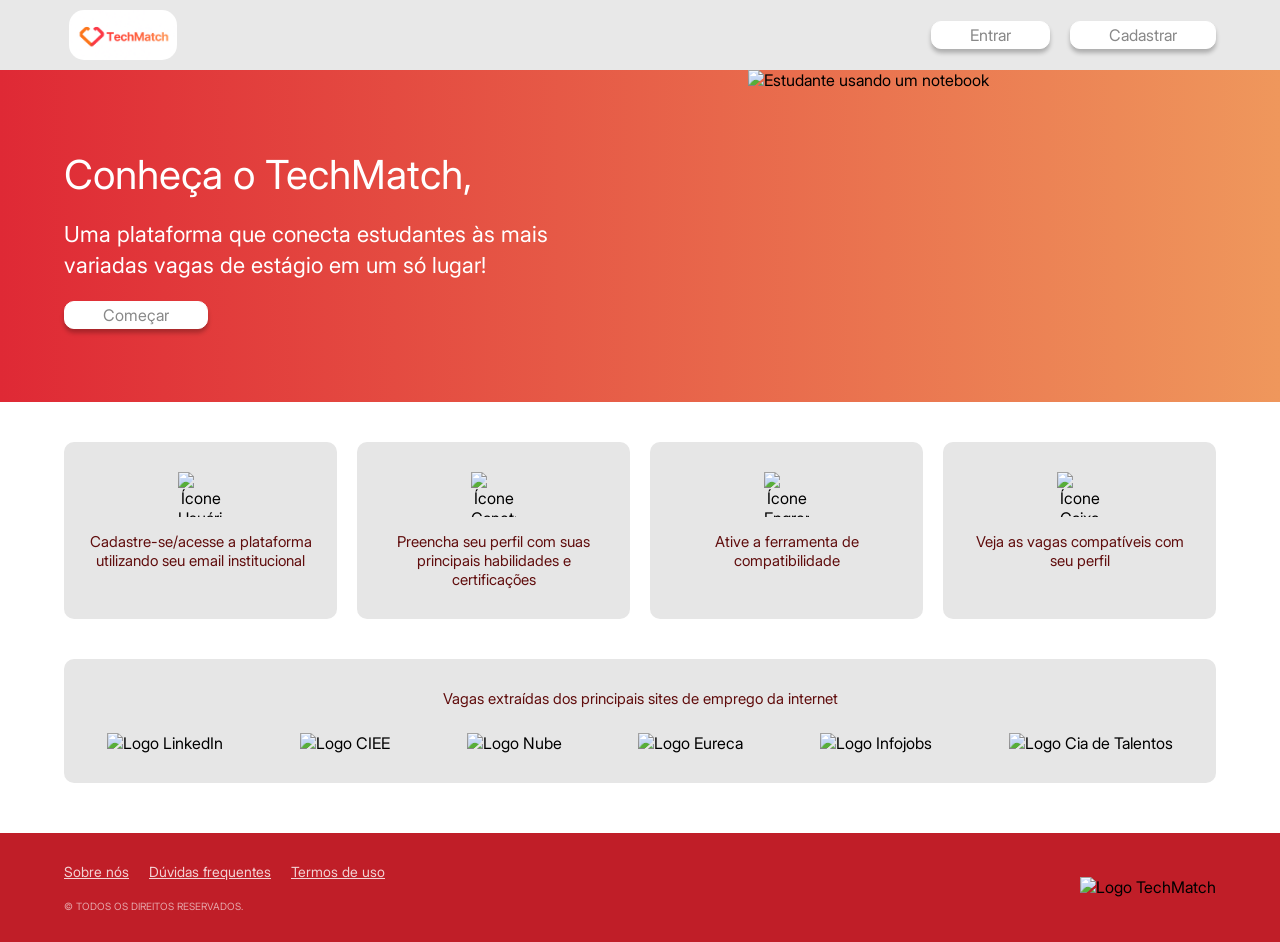
==== commit 72dc2778: "refactor: remove botão menu das páginas html" ====
--- a/codigo-fonte/frontend/HTML/index.html
+++ b/codigo-fonte/frontend/HTML/index.html
@@ -11,11 +11,10 @@
 
   <header>
       <div class="inicio-cabecalho">
-      <img class="logo-cabecalho" src="../assets/images/logo-tech-match.png" alt="logo-techmatch">
+        <img class="logo-cabecalho" src="../assets/images/logo-tech-match.png" alt="logo-techmatch">
       </div>
-
+      
       <nav class="menu-cabecalho">
-          <button class="botao-principal" type="button">Menu</button>
           <a href="login.html">
                 <button type="button" class="botao-principal">Entrar</button>
           </a>
@@ -26,16 +25,16 @@
   </header>
 
   <main class="estilizacao-banner">
-    <section class="banner">
-      <div class="banner-inicial">
-        <h1 class="titulo-banner">Conheça o TechMatch, </h1>
-        <p class="subtitulo-banner">
-          Uma plataforma que conecta estudantes às mais variadas vagas de estágio em um só lugar!
-        </p>
-        <a href="cadastro.html">
-            <button type="button" class="botao-principal">Começar</button>
-        </a>
-      </div>
+      <section class="banner">
+        <div class="banner-inicial">
+          <h1 class="titulo-banner">Conheça o TechMatch, </h1>
+          <p class="subtitulo-banner">
+            Uma plataforma que conecta estudantes às mais variadas vagas de estágio em um só lugar!
+          </p>
+          <a href="cadastro.html">
+             <button type="button" class="botao-principal">Começar</button>
+          </a>
+        </div>
       </section>
 
       <section class="imagem-banner-principal">
@@ -43,55 +42,55 @@
       </section>
 
       <section class="funcionamento-plataforma">
-      <div class="personalizacao-icon">
-          <img src="../assets/icons/usuario-com-cor.svg" alt="Ícone Usuário">
-          <p class="texto-descritivo">
-          Cadastre-se/acesse a plataforma utilizando seu email institucional
-        </p>
-      </div>
+          <div class="personalizacao-icon">
+            <img src="../assets/icons/usuario-com-cor.svg" alt="Ícone Usuário">
+              <p class="texto-descritivo">
+                Cadastre-se/acesse a plataforma utilizando seu email institucional
+              </p>
+          </div>
 
-      <div class="personalizacao-icon">
-        <img src="../assets/icons/caneta-e-quadro-com-cor.svg" alt="Ícone Caneta e Quadro">
-        <p class="texto-descritivo">
-          Preencha seu perfil com suas principais habilidades e certificações
-        </p>
-      </div>
+          <div class="personalizacao-icon">
+            <img src="../assets/icons/caneta-e-quadro-com-cor.svg" alt="Ícone Caneta e Quadro">
+            <p class="texto-descritivo">
+                Preencha seu perfil com suas principais habilidades e certificações
+            </p>
+          </div>
 
-      <div class="personalizacao-icon">
-        <img src="../assets/icons/engrenagem-com-cor.svg" alt="Ícone Engrenagem">
-        <p class="texto-descritivo">
-          Ative a ferramenta de compatibilidade
-        </p>
-      </div>
+          <div class="personalizacao-icon">
+            <img src="../assets/icons/engrenagem-com-cor.svg" alt="Ícone Engrenagem">
+            <p class="texto-descritivo">
+              Ative a ferramenta de compatibilidade
+            </p>
+          </div>
 
-      <div class="personalizacao-icon">
-        <img src="../assets/icons/caixa-verificado-com-cor.svg" alt=" Ícone Caixa com Vericado">
-        <p class="texto-descritivo">
-          Veja as vagas compatíveis com seu perfil
-        </p>
-      </div>
-    </section>
+          <div class="personalizacao-icon">
+            <img src="../assets/icons/caixa-verificado-com-cor.svg" alt=" Ícone Caixa com Vericado">
+            <p class="texto-descritivo">
+              Veja as vagas compatíveis com seu perfil
+            </p>
+          </div>
+      </section>
 
-    <section class="banner-logo-empresas">
-      <h2 class="texto-descritivo">
-        Vagas extraídas dos principais sites de emprego da internet
-      </h2>
-      <div class="grade-empresas">
-        <img src="../assets/images/logo-linkedin.png" alt="Logo LinkedIn">
-        <img src="../assets/images/logo-ciee.png" alt="Logo CIEE">
-        <img src="../assets/images/logo-nube.png" alt="Logo Nube">
-        <img src="../assets/images/logo-eureca.png" alt="Logo Eureca">
-        <img src="../assets/images/logo-infojobs.png" alt="Logo Infojobs">
-        <img src="../assets/images/logo-cia-de-talentos.png" alt="Logo Cia de Talentos">
-      </div>
-    </section>
+      <section class="banner-logo-empresas">
+          <h2 class="texto-descritivo">
+              Vagas extraídas dos principais sites de emprego da internet
+          </h2>
+          <div class="grade-empresas">
+              <img src="../assets/images/logo-linkedin.png" alt="Logo LinkedIn">
+              <img src="../assets/images/logo-ciee.png" alt="Logo CIEE">
+              <img src="../assets/images/logo-nube.png" alt="Logo Nube">
+              <img src="../assets/images/logo-eureca.png" alt="Logo Eureca">
+              <img src="../assets/images/logo-infojobs.png" alt="Logo Infojobs">
+              <img src="../assets/images/logo-cia-de-talentos.png" alt="Logo Cia de Talentos">
+          </div>
+      </section>
   </main>
 
   <footer class="rodape">
     <nav class="links-rodape">
-      <a href="sobre-nos.html" class="texto-rodape">Sobre nós</a>
-      <a href="duvidas-frequentes.html"class="texto-rodape">Dúvidas frequentes</a>
-      <a href="termos-de-uso.html" class="texto-rodape">Termos de uso</a>
+        <a href="sobre-nos.html" class="texto-rodape">Sobre nós</a>
+        <a href="duvidas-frequentes.html"class="texto-rodape">Dúvidas frequentes</a>
+        <a href="termos-de-uso.html" class="texto-rodape">Termos de uso</a>
     </nav>
     <p class="rodape-direitos">© TODOS OS DIREITOS RESERVADOS.</p>
     <img class="logo-rodape" src="../assets/images/logo-tech-match-2.png" alt="Logo TechMatch">
--- a/codigo-fonte/frontend/css/styles.css
+++ b/codigo-fonte/frontend/css/styles.css
@@ -4,7 +4,6 @@
   font-weight: 400;
   font-style: normal; 
 }
-
 @font-face{
   font-family: 'Inter';
   src: url(../assets/fonts/Inter/Inter_28pt-Regular.ttf) format('truetype');
@@ -12,9 +11,7 @@
   font-style: normal;
 }
 
-
 /* ----- ESTILIZAÇÃO GERAL DAS PÁGINAS ----- */
-
 :root {
   --vermelho: #DF2935;
   --laranja: #EF975C;
@@ -44,9 +41,7 @@
   background-color: var(--branco);
 }
 
-
 /* ----- ESTILIZAÇÃO DO CABEÇALHO DAS PÁGINAS PRÉ-LOGIN ----- */
-
 header {
   display: flex;
   align-items: center;
@@ -74,13 +69,10 @@
 .menu-cabecalho {
   display: flex;
   flex: 1;
+  justify-content: flex-end;
   align-items: center;
   gap: 20px;
   margin-left: 15px;
-}
-
-nav.menu-cabecalho > button.botao-principal {
-  margin-right: auto; 
 }
 
 .botao-principal {
@@ -100,11 +92,9 @@
   filter: brightness(1.08);
 }
 
-
 /* ----- ESTILIZAÇÃO DA PÁGINA INICIAL PRÉ-LOGIN ----- */
 
 /* ----- ESTILIZAÇÃO DO BANNER ----- */
-
 .estilizacao-banner {
   display: grid;
   grid-template-columns: 1fr 1fr;
@@ -135,7 +125,6 @@
   position: relative;
   z-index: 1;
 }
-
 
 .titulo-banner {
   font-size: 40px;
@@ -151,7 +140,6 @@
   max-width: 90%;
 }
 
-
 .imagem-banner-principal {
   grid-area: 1 / 2 / 2 / 3;
   width: 100%;
@@ -172,7 +160,6 @@
 }
 
 /* ----- ESTILIZAÇÃO DOS BLOCOS EXPLICATIVOS ----- */
-
 .funcionamento-plataforma {
   width: 100%;
   display: flex;
@@ -208,7 +195,6 @@
 }
 
 /* ----- ESTILIZAÇÃO DO BLOCO QUE APRESENTA AS EMPRESAS ----- */
-
 .banner-logo-empresas {
   width: 90%;
   margin: 0 auto 50px auto;
@@ -239,7 +225,6 @@
 }
 
 /* ----- ESTILIZAÇÃO DO RODAPÉ ------*/
-
 .rodape {
   display: grid;
   grid-template-columns: 1fr auto;
@@ -292,7 +277,6 @@
 }
 
 /* ----- ESTILIZAÇÃO DA PÁGINA DE LOGIN ----- */
-
 .paineis-login {
   display: grid;
   grid-template-columns: 1fr 1fr; 
@@ -339,7 +323,7 @@
   margin-top: 30px;
   margin-left: 20px;
   font-size: 16px;
-  color: var(--laranja);
+  color: var(--bordo);
   display: flex;
   flex-direction: column;
   gap: 12px;
@@ -406,7 +390,8 @@
 .esqueci-a-senha {
   text-decoration: none;
   color: var(--bordo);
-  display: block;
+  display: inline-block;
+  align-self: flex-end;
   text-align: right;
   margin-top: 8px;
   margin-bottom: 24px;
@@ -440,7 +425,6 @@
 }
 
 /* ----- ESTILIZAÇÃO DA PÁGINA DE CADASTRO ----- */
-
 .acesso {
   display: flex;
   background-color: var(--cinza-principal);
@@ -618,7 +602,6 @@
 }
 
 /* ----- ESTILIZAÇÃO DA PÁGINA DE PERSONALIZAÇÃO ----- */
-
 .acesso-personalizacao {
   display: flex;
   background-color: var(--cinza-principal);
@@ -626,9 +609,9 @@
   align-items: stretch;
   width: 100%;
   max-width: 510px;
-  max-height: 610px;
+  height: 570px;
   margin: 20px auto;
-  padding: 50px 0;            
+  padding: 20px 16px;            
   border-radius: 12px;
   box-sizing: border-box;
   overflow: hidden;           
@@ -649,18 +632,18 @@
   border-radius: 10px;
   flex-direction: column;
   align-items: stretch;       
-  padding: 10px;
+  padding: 15px;
   margin-top: 0;
   width: 100%;
   max-width: 510px;
-  height: 440px;
+  height: 510px;
   overflow: hidden;
 }
 
 .titulo-perfil-academico2 {
   width: fit-content;
   margin-top: 0;
-  font-size: 25px;
+  font-size: 22px;
   font-weight: normal;
   display: block;
   word-wrap: break-word;
@@ -780,7 +763,34 @@
 }
 
 /* ----- ETAPA DOS ANEXOS ----- */
-
+.personalizacao-bloco-branco2 {
+  display: flex;
+  background-color: var(--branco);
+  border-radius: 10px;
+  flex-direction: column;
+  align-items: stretch;       
+  padding: 15px;
+  margin-top: 0;
+  width: 100%;
+  max-width: 510px;
+  height: 420px;
+  overflow: hidden;
+}
+.criar-conta{
+  width: fit-content;
+  margin-top: 0;
+  font-size: 22px;
+  font-weight: normal;
+  display: block;
+  word-wrap: break-word;
+  text-align: left;
+  background: linear-gradient(90deg, var(--laranja) 0%, var(--vermelho) 100%);
+  -webkit-background-clip: text;
+  background-clip: text;
+  -webkit-text-fill-color: transparent;
+  color: transparent;
+  box-sizing: border-box;
+}
 .label-anexo {
   margin-top: 0;
   color: var(--bordo);
@@ -806,7 +816,7 @@
   align-items: center;
   justify-content: center;
   width: 100%;
-  height: 120px;
+  height: 100px;
   border: 2px dashed var(--laranja);
   border-radius: 10px;
   background-color: var(--laranja-claro);
@@ -839,7 +849,6 @@
 }
 
 /* ----- ESTRUTURA AÇÃO BOTÃO CONTINUAR ----- */
-
 .slider-wrapper {
   display: flex;
   width: 200%;
@@ -859,7 +868,6 @@
 }
 
 /*----- ESTILIZAÇÃO DA PÁGINA PERFIL DETALHADO ----- */
-
 .logo-cabecalho2 {
   width: 100%;
   height: auto;
@@ -1012,7 +1020,6 @@
 }
 
 /* ----- SESSÃO FOTO DE PERFIL ----- */
-
 div.foto-perfil {
   grid-area: 2 / 2 / 3 / 3;
   align-self: start;
@@ -1062,7 +1069,6 @@
 }
 
 /* ----- SESSÃO NOME E INFORMAÇÕES ----- */
-
 .informacoes {
   grid-area: 2 / 2 / 3 / 3;
   align-self: start;
@@ -1078,7 +1084,6 @@
   line-height: 38px;
 }
 
-
 .informacoes-perfil {
   position: relative;
   height: 70px;
@@ -1093,13 +1098,11 @@
   box-sizing: border-box;
 }
 
-
 .dados-perfil {
   display: flex;
   flex-direction: column;
   justify-content: center;
 }
-
 
 .acoes-perfil {
   position: absolute;
@@ -1112,7 +1115,6 @@
 }
 
 /* ----- SESSÃO HABILIDADES E CERTIFICAÇÕES ----- */
-
 .habilidades,
 .certificacoes {
   display: flex;
@@ -1146,7 +1148,6 @@
   text-align: center;
 }
 
-
 .habilidades::after,
 .certificacoes::after {
   content: "";
@@ -1160,7 +1161,6 @@
 .certificacoes::after {
   margin-top: 24px;
 }
-
 
 .botao-alteracao {
   height: 24px;
@@ -1191,7 +1191,6 @@
 }
 
 /* ----- PÁGINA SOBRE NÓS ----- */
-
 .principal-sobre-nos {
   width: 100%;
   max-width: 1100px;          /* limita a largura em telas grandes */
@@ -1253,9 +1252,7 @@
   margin-top: 6px;
 }
 
-
 /* ----- ESTILIZAÇÃO PÁGINA DE DÚVIDAS FREQUENTES ----- */
-
 .secao-duvidas {
   margin: 15px;
   width: 1330px;
@@ -1264,7 +1261,6 @@
   padding: 20px;
   background-color: var(--cinza-mais-claro); 
 }
-
 
 .faixa-topo-duvidas {
     background-color: var(--laranja); 
@@ -1311,14 +1307,11 @@
 }
 .botao-duvidas.ativo::after { color: var(--vermelho); }
 
-
 .botao-duvidas.vazio {
     height: 48px;
     background-color: var(--cinza-mais-claro);
 }
 .botao-duvidas.vazio::after { content: ""; }
-
-
 
 .coluna-conteudo {
     flex: 1; 
@@ -1341,7 +1334,6 @@
     margin-bottom: 10px;
     color: #333;
 }
-
 
 .texto-explicativo {
     background-color: var(--cinza-principal);
@@ -1355,8 +1347,6 @@
 }
 
 /* ----- ESTILIZAÇÃO PÁGINA DE CARREGAMENTO ----- */
-
-
 @property --progresso {
   syntax: '<integer>';
   initial-value: 0;
@@ -1376,7 +1366,6 @@
   margin: 20px 0 0 30px;
 }
 
-
 .tela-carregamento {
   flex: 1;
   display: flex;
@@ -1385,9 +1374,8 @@
   justify-content: center;
   padding-bottom: 80px;
   --progresso: 0;
-  animation: contar 6s linear forwards;
-}
-
+  animation: contar 3s linear forwards;
+}
 
 .trilha-carregamento {
   width: 100%;
@@ -1397,14 +1385,13 @@
   background-color: var(--outro-cinza);
   overflow: hidden;
 }
-
 
 .barra-carregamento {
   width: 0;
   height: 100%;
   border-radius: 10px;
   background-color: var(--vermelho-rodape);
-  animation: crescer 6s linear forwards;
+  animation: crescer 3s linear forwards;
 }
 
 .processamento {
@@ -1420,7 +1407,6 @@
   color: var(--bordo);
 }
 
-
 .numero-porcentagem::before {
   content: counter(porcentagem) "%";
   counter-reset: porcentagem var(--progresso);
@@ -1437,9 +1423,6 @@
 }
 
 /* ----- ESTILIZAÇÃO PÁGINA PÓS-CARREGAMENTO ----- */
-
-
-
 .banner-vagas {
   margin-top: 20px;                 
   background: linear-gradient(90deg, var(--laranja) 0%, var(--vermelho-rodape) 45%);
@@ -1465,8 +1448,6 @@
   height: auto;
 }
 
-
-
 .grade-vagas {
   display: flex;
   flex-direction: column;
@@ -1475,7 +1456,6 @@
   max-width: 960px;
   margin: 15px auto 60px;
 }
-
 
 .grade-vagas .titulo-informacoes {
   align-self: flex-start;
@@ -1483,7 +1463,6 @@
   padding: 3px 20px;
   font-size: 14px;
 }
-
 
 .bloco-vagas {
   display: flex;
@@ -1511,8 +1490,6 @@
   height: 34px;
   object-fit: contain;
 }
-
-
 
 .descricao-vagas {
   flex: 1;
@@ -1567,7 +1544,6 @@
   font-size: 11px;
 }
 
-
 .box-compatibilidade {
   display: flex;
   flex-direction: column;
@@ -1576,7 +1552,6 @@
   align-self: stretch;
   gap: 10px;
 }
-
 
 .anel-compatibilidade {
   --cor-anel: #9BE564;              
@@ -1592,7 +1567,6 @@
     var(--outro-cinza) 0
   );
 }
-
 
 .anel-compatibilidade::before {
   content: "";
@@ -1627,7 +1601,6 @@
   filter: brightness(0.93);
 }
 
-
 @media (max-width: 800px) {
   .banner-vagas .banner-inicial,
   .grade-vagas {
@@ -1640,7 +1613,6 @@
 }
 
 /* ----- PÁGINA DE VAGAS DETALHADAS ----- */
-
 /* duas colunas posicionadas por áreas: nada global consegue empurrar a coluna da direita para baixo */
 main.pagina-vagas {
   display: grid;
@@ -1675,7 +1647,6 @@
 }
 
 /* ----- Coluna esquerda ----- */
-
 .pagina-vagas .topo-lista {
   display: flex;
   align-items: center;
@@ -1821,7 +1792,6 @@
 }
 
 /* ----- Tags ----- */
-
 .pagina-vagas .tags-vaga {
   display: flex;
   flex-wrap: wrap;
@@ -1855,7 +1825,6 @@
 }
 
 /* ----- Anel de compatibilidade (independente de outras páginas) ----- */
-
 .pagina-vagas .anel-compatibilidade {
   --cor-anel: #9BE564;
   position: relative;
@@ -1905,7 +1874,6 @@
 }
 
 /* ----- Coluna direita ----- */
-
 .pagina-vagas .cartao-detalhe {
   padding: 10px 14px;
   border: 2px solid var(--cinza-principal);
@@ -2007,7 +1975,6 @@
 }
 
 /* ----- Telas menores: colunas empilhadas ----- */
-
 @media (max-width: 800px) {
   main.pagina-vagas {
     grid-template-columns: minmax(0, 1fr);
@@ -2034,8 +2001,8 @@
     width: 100%;
   }
 }
+
 /* ----- Mensagens de erro (cadastro e login) ----- */
-
 .mensagem-erro {
   margin: 0 0 12px;
   color: var(--vermelho);
@@ -2048,8 +2015,6 @@
 .mensagem-erro:empty {
   display: none;
 }
-
-
 /* ----- Cadastro: a caixa tinha altura fixa e cortava a mensagem de erro ----- */
 
 .acesso {
@@ -2058,9 +2023,7 @@
   overflow: visible;
 }
 
-
 /* ----- Cadastro: olho mágico com risco quando a senha está visível ----- */
-
 .olho-magico.visivel::after {
   content: "";
   position: absolute;
@@ -2075,16 +2038,12 @@
   opacity: 1;
 }
 
-
 /* ----- Cadastro: requisito da senha cumprido fica verde ----- */
-
 .requisitos-senha li.atendido {
   color: #2e8b57;
 }
 
-
 /* ----- Vagas detalhadas: rodapé sempre no fim da página ----- */
-
 body:has(main.pagina-vagas) {
   min-height: 100vh;
   display: flex;
@@ -2095,9 +2054,7 @@
   margin-top: auto;
 }
 
-
 /* ----- Vagas detalhadas: botões de salvar e candidatar ----- */
-
 .pagina-vagas .botao-salvar {
   padding: 4px;
   border-radius: 6px;
@@ -2115,7 +2072,6 @@
 }
 
 /* ----- Personalização: a caixa tinha altura máxima e cortaria a mensagem de erro ----- */
-
 .acesso-personalizacao {
   max-height: none;
 }
@@ -2124,18 +2080,14 @@
   margin: 10px 0 0;
 }
 
-
 /* ----- Personalização: semestre selecionado ----- */
-
 .botao-semestre.selecionado {
   background-color: var(--vermelho-rodape);
   border-color: var(--vermelho-rodape);
   color: var(--branco);
 }
 
-
 /* ----- Personalização: tags de habilidades ----- */
-
 .container-tags {
   overflow-y: auto;
 }
@@ -2161,17 +2113,13 @@
   cursor: pointer;
 }
 
-
 /* ----- Personalização: área de arrastar arquivos ----- */
-
 .area-upload.arrastando {
   border-color: var(--laranja-escuro);
   background-color: var(--laranja);
 }
 
-
 /* ----- Perfil: habilidades salvas ----- */
-
 .habilidades.preenchido::after {
   display: none;
 }
